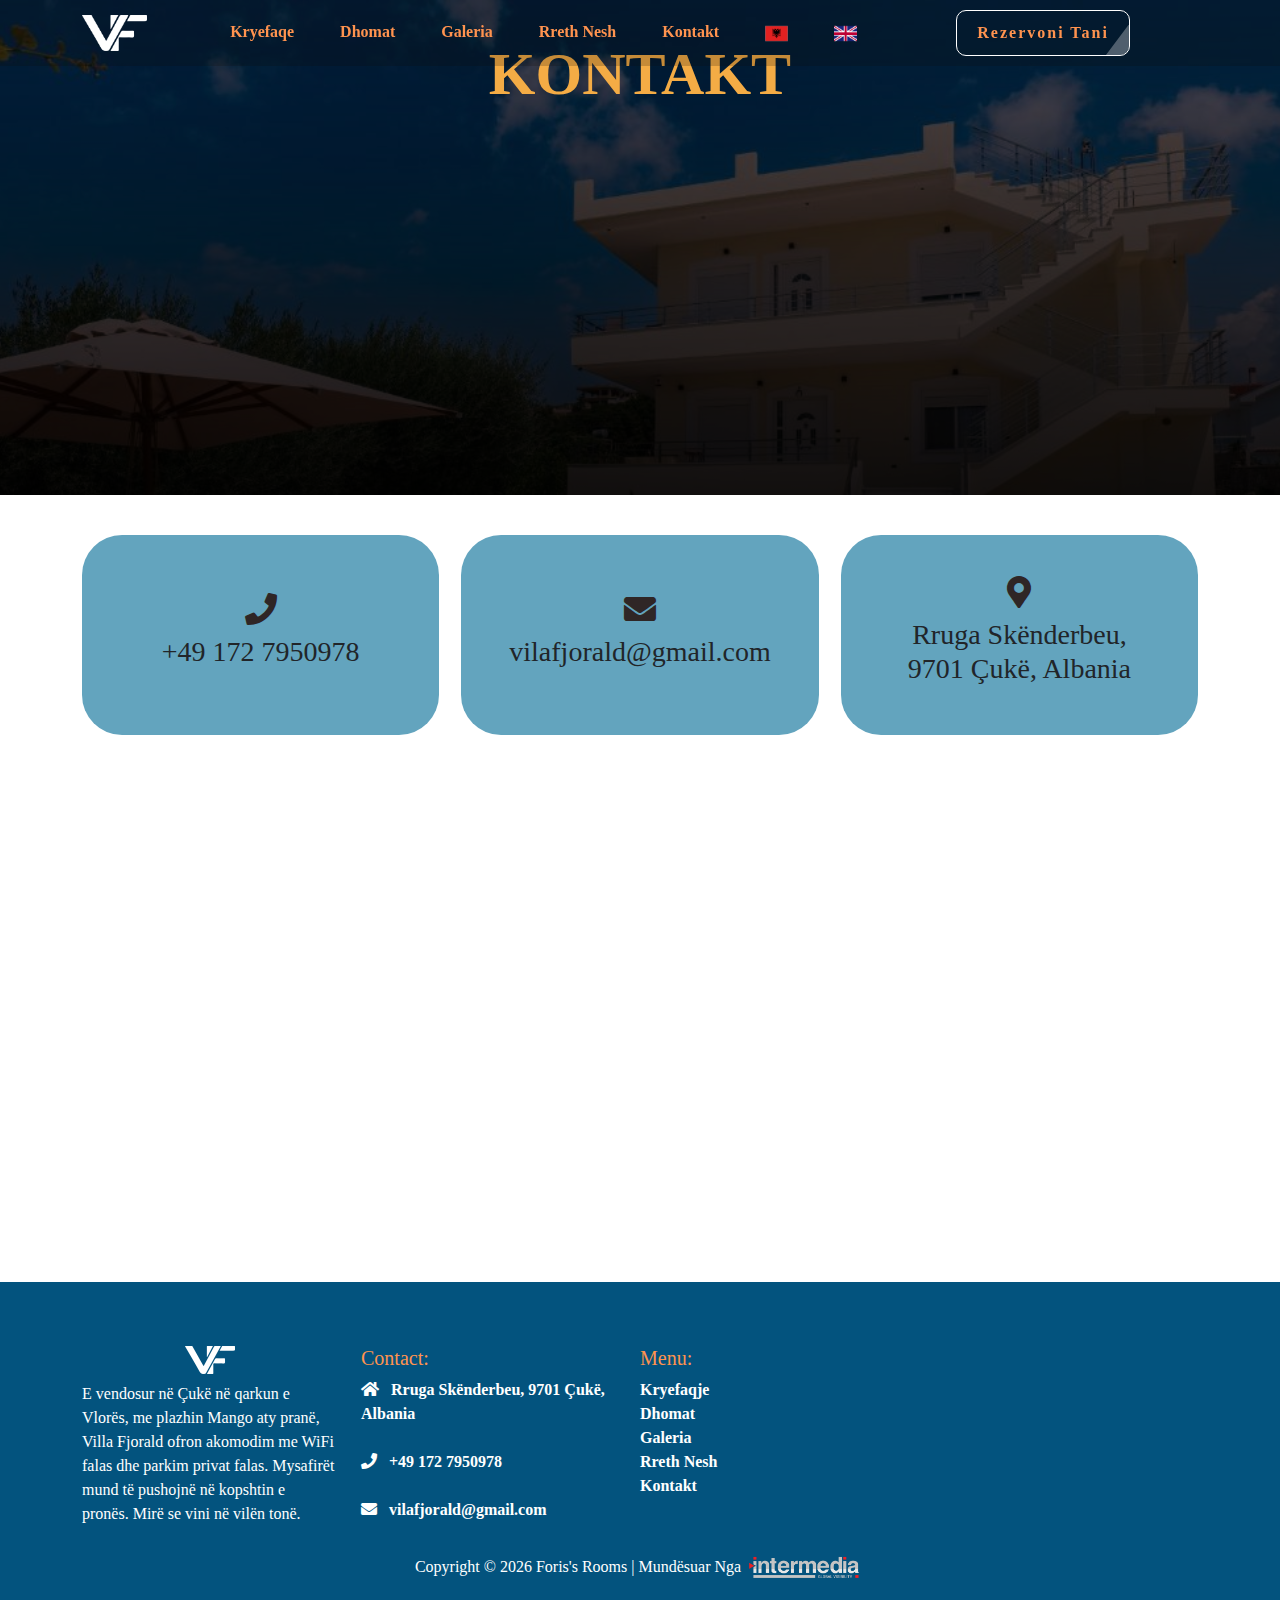
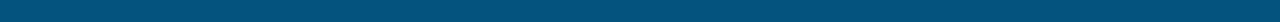
==== about-sq.html @ f9473995 "day2 work" ====
<!DOCTYPE html>
<html lang="en">
<head>
    <meta charset="UTF-8">
    <meta name="viewport" content="width=device-width, initial-scale=1.0">
    <title>Rreth Nesh - Vila Fjorald, Sarande, Albania</title>
    <meta name="description"
        content="E vendosur në Çukë në qarkun e Vlorës, me plazhin Mango aty pranë, Villa Fjorald ofron akomodim me WiFi falas dhe parkim privat falas." />
    <meta name="keywords"
        content="Vila Fjorald , Vlorë , Albania , Hotel , Free Parking , Travel, Vacation , Wifi , Family Room , Non-Smoking Rooms">
    <link rel="icon" type="image/x-icon" href="assets/icon/vila-fjoraldLogo.png">
    <!-- FontAwesome -->
    <link rel="stylesheet" href="https://use.fontawesome.com/releases/v5.15.1/css/all.css">
    <!-- Bootstrap -->
    <link href="https://cdn.jsdelivr.net/npm/bootstrap@5.3.3/dist/css/bootstrap.min.css" rel="stylesheet"
        integrity="sha384-QWTKZyjpPEjISv5WaRU9OFeRpok6YctnYmDr5pNlyT2bRjXh0JMhjY6hW+ALEwIH" crossorigin="anonymous">
    <!-- My CSS -->
    <link rel="stylesheet" href="stylesheet.css">
</head>
<body>
    <header>
        <nav class="navbar navbar-expand-lg fixed-top text-center navbar">
            <div class="container">
                <a href="index-sq.html" class="navbar-brand">
                    <img src="assets/icon/vila-fjoraldLogo.png" alt="logo" width="65px">
                </a>
                <button class="navbar-toggler" type="button" data-bs-toggle="collapse" data-bs-target="#collapseNav"
                    aria-controls="collapseNav" aria-expanded="false" aria-label="Toggle navigation">
                    <span class="navbar-toggler-icon"></span>
                </button>
                <div class="collapse navbar-collapse " id="collapseNav">
                    <ul class="navbar-nav nav-underline ms-auto">
                        <li class="nav-item mx-auto">
                            <a href="index-sq.html" class="nav-link hover-underline">Kryefaqe</a>
                        </li>
                        <li class="nav-item mx-auto">
                            <a href="rooms-sq.html" class="nav-link hover-underline">Dhomat</a>
                        </li>
                        <li class="nav-item mx-auto">
                            <a href="gallery-sq.html" class="nav-link hover-underline">Galeria</a>
                        </li>
                        <li class="nav-item mx-auto">
                            <a href="about-sq.html" class="nav-link hover-underline">Rreth Nesh</a>
                        </li>
                        <li class="nav-item mx-auto">
                            <a href="contact-sq.html" class="nav-link hover-underline">Kontakt</a>
                        </li>
                        <li class="nav-item mx-auto">
                            <a href="about-sq.html" class="nav-link"><img src="assets/icon/ALB.png" width="23px"></a>
                        </li>
                        <li class="nav-item mx-auto">
                            <a href="about.html" class="nav-link"><img src="assets/icon/UK.png" width="23px"></a>
                        </li>
                        <li style="justify-content: center;display: flex;">
                            <a class="link-btn link-btn dis0" href="contact-sq.html">
                                Rezervoni Tani</a>
                    </ul>
                    </ul>
                    <a class="link-btn link-btn dis1" href="contact-sq.html">
                        Rezervoni Tani</a>
                </div>
            </div>
        </nav>
    </header>
    <main>
        <div class="bg-images background-tint">
            <section class="container">
                <h1 class="textin">Kontakt</h1>
            </section>
        </div>
        <div class="container" id="CContact">
            <div class="google-maps-contact-content">
                <!-- Contact Items -->
                <div class="row0" style="display:flex; justify-content: space-between;">
                    <!-- Single Contact Info -->
                    <div class="service-card">
                        <div class="card-icon">
                            <i class="fas fa-phone fa-2x" style="color:#2f2626;"></i>
                        </div>
                        <h3 class="h3 title"><a href="tel: +491727950978" class="contact0">
                                +49 172 7950978
                            </a>
                        </h3>
                    </div>
                    <div class="service-card">
                        <div class="card-icon">
                            <i class="fas fa-envelope fa-2x" style="color:#2f2626;"></i>
                        </div>
                        <h3 class="h3 title"><a href="mailto:vilafjorald@gmail.com"
                                class="contact0">vilafjorald@gmail.com
                            </a>
                        </h3>
                    </div>
                    <div class="service-card">
                        <div class="card-icon">
                            <i class="fas fa-location-dot fa-2x" style="color:#2f2626;"></i>
                        </div>
                        <h3 class="h3 title"><a href="https://maps.app.goo.gl/XWsmLxhdFdzE1MMc6" class="contact0"> Rruga
                                Skënderbeu, 9701 Çukë, Albania
                            </a>
                        </h3>
                    </div>
                </div>
                <!-- Google Maps -->
                <div class="google-maps">
                    <iframe
                        src="https://www.google.com/maps/embed?pb=!1m13!1m8!1m3!1d392078.4961868774!2d20.033521!3d39.849295!3m2!1i1024!2i768!4f13.1!3m2!1m1!2zMznCsDUwJzU3LjUiTiAyMMKwMDInMDAuNyJF!5e0!3m2!1sen!2sus!4v1712057598911!5m2!1sen!2sus"
                        width="600" height="450" style="border:0;" allowfullscreen="" loading="lazy"
                        referrerpolicy="no-referrer-when-downgrade"></iframe>
                </div>
            </div>
        </div>
        <section class="footer_wrapper  mt-md-0 pb-0 ">
            <div class="container pb-3">
                <div class="row">
                    <div class="row">
                        <div class="col-lg-3 col-md-6">
                            <h5 style="color: #ffffff;justify-content: center;
                        display: flex;"><img src="assets/icon/vila-fjoraldLogo.png" width="50px">
                            </h5>
                            <p style="color: #ffffff;">E vendosur në Çukë në qarkun e Vlorës, me plazhin Mango aty
                                pranë, Villa Fjorald ofron akomodim me WiFi falas dhe parkim privat falas. Mysafirët
                                mund të pushojnë në kopshtin e pronës.&nbsp;Mirë se vini në vilën tonë.
                            </p>
                        </div>
                        <div class="col-lg-3 col-md-6">
                            <h5 class="footer-link-d" style="color: #ff934f;">Contact:</h5>
                            <ul class="link-widget p-0">
                                <ul class="list-unstyled">
                                    <li><a href="https://maps.app.goo.gl/XWsmLxhdFdzE1MMc6" class="ft-text"><i
                                                class="fa fa-home"></i>
                                            &nbsp; Rruga Skënderbeu, 9701 Çukë, Albania
                                        </a></li><br>
                                    <li><a href="tel: +491727950978" class="ft-text"><i class="fa fa-phone"></i>
                                            &nbsp; +49 172 7950978</a>
                                    </li><br>
                                    <li><a href="mailto:vilafjorald@gmail.com" class="ft-text"><i
                                                class="fa fa-envelope"></i> &nbsp; vilafjorald@gmail.com
                                        </a></li>
                                </ul>
                            </ul>
                        </div>
                        <div class="col-lg-3 col-md-6">
                            <h5 class="footer-link-d" style="color: #ff934f;">Menu:</h5>
                            <ul class="p-0 footer-ul">
                                <li><a href="index-sq.html" class="ft-text">Kryefaqje</a></li>
                                <li><a href="rooms-sq.html" class="ft-text">Dhomat</a></li>
                                <li><a href="gallery-sq.html" class="ft-text">Galeria</a></li>
                                <li><a href="about-sq.html" class="ft-text">Rreth Nesh</a></li>
                                <li><a href="contact-sq.html" class="ft-text">Kontakt</a></li>
                            </ul>
                        </div>
                        <div class="col-lg-3 col-md-6">
                            <div class="row">
                                <iframe style="border:0; width: 100%; height: 200px;"
                                    src="https://www.google.com/maps/embed?pb=!1m13!1m8!1m3!1d392078.4961868774!2d20.033521!3d39.849295!3m2!1i1024!2i768!4f13.1!3m2!1m1!2zMznCsDUwJzU3LjUiTiAyMMKwMDInMDAuNyJF!5e0!3m2!1sen!2sus!4v1712057598911!5m2!1sen!2sus"
                                    width="600" height="450" allowfullscreen="" loading="lazy"
                                    referrerpolicy="no-referrer-when-downgrade"></iframe>
                            </div>
                        </div>
                    </div>
                    <div class="container-fluid copyright-section">
                        <p class="copyright">
                            Copyright ©
                            <script>document.write(new Date().getFullYear());</script> Foris's Rooms | Mundësuar Nga
                            <a href="https://intermedia.al/" target="_blank"><img src="assets/icon/intermediaLogo1.png"
                                    width="120px">
                            </a>
                        </p>
                    </div>
                </div>
            </div>
        </section>
    </main>
    <script src="script.js"></script>
</body>
</html>
---- stylesheet.css ----
/*Root*/
:root {
    --primary-color: #021832;
    --secondary-color: #a3a190;
    --bg-color: #f4f4f4;
    --bg-white: #fff;
    --bg-black: #000;
    --smoky-black-1: hsla(40, 12%, 5%, 1);
    --primary-font: "Poppins", sans-serif;
    --secondary-font: "Oswald", sans-serif;
    --primary-text: #021832;
    --secondary-text: white;
    --text-white: #fff;
    --text-black: #151515;
    --gold: #867051;
    --light-gold: #bd9b71;
    --black: #20252d;
    --style-font: "Cormorant Garamond", serif;
}
::selection {
    color: #a3a190;
}
::-webkit-scrollbar {
    width: 15px;
}
::-webkit-scrollbar-track {
    background-color: var(--text-white);
}
::-webkit-scrollbar-thumb {
    background: var(--text-black);
}
* {
    margin: 0;
    padding: 0;
    box-sizing: border-box;
    font-family: "Playfair Display", serif;
}
a {
    color: inherit;
    text-decoration: none;
}
section {
    padding: 2.511rem 0;
}
.row {
    display: flex;
    flex-wrap: wrap;
}
.col {
    flex: 1;
}
li {
    list-style: none;
    padding: 0px;
    margin: 0px;
}
/*NavBar*/
.navbar {
    position: fixed;
    top: 0;
    width: 100%;
    z-index: 1000;
    transition: top 0.3s;
    font-weight: 700;
    border: none;
    background-color: rgba(14, 10, 3, 0.2);
    display: flex;
    justify-content: space-between;
    align-items: center;
    padding: 10px 20px;
    margin: 0px !important;
    border-radius: 0px !important;
    transition: 1s;
    transition: all 0.5s;
}
.navbar-scrolled {
    background-color: rgba(14, 10, 3, 0.8);
    display: flex;
}
.navbar-brand {
    margin-right: auto !important;
    margin-left: auto !important;
}
.nav {
    font-family: "Playfair Display", serif;
    color: #fff;
    padding: 10px 20px;
}
.navbar-toggler-icon {
    background-image: url("data:image/svg+xml,%3csvg xmlns='http://www.w3.org/2000/svg' viewBox='0 0 30 30'%3e%3cpath stroke='white' stroke-linecap='round' stroke-miterlimit='10' stroke-width='2' d='M4 7h22M4 15h22M4 23h22'/%3e%3c/svg%3e");
}
.navbar-toggler {
    border: 2px solid #000000;
}
.navbar-toggler:focus {
    box-shadow: none;
}
.nav-link {
    padding: 5px 15px !important;
    color: #ff934f;
}
.nav-link:hover {
    padding: 5px 15px !important;
    color: rgb(255, 147, 79, 0.6) !important;
    border: unset !important;
    text-decoration: none !important;
    border-radius: 10px !important;
}
.nav li {
    padding: 10px;
    cursor: pointer;
    font-size: 16px;
}
.mx-auto {
    margin-right: auto !important;
    margin-left: auto !important;
}
.nav-links a {
    font-size: 1.2rem;
    font-weight: bold;
    text-transform: uppercase;
    letter-spacing: 1px;
    flex-grow: 1;
    display: flex;
    justify-content: center;
    align-items: center;
    text-align: center;
    position: relative;
    margin: 0 10px;
    color: white;
    text-decoration: none;
}
.dis0 {
    display: none !important;
}
.link-btn {
    text-decoration: none;
    padding: 0.5rem 2rem;
    background-color: transparent !important;
    border: 1px solid rgb(0, 0, 0);
    transition: 0.2s ease-in-out;
    width: fit-content;
    float: right;
    text-decoration: none;
    padding: 10px 20px;
    text-decoration: none;
    border-radius: 10px !important;
    transition: 300ms;
}
button {
    position: relative;
    display: inline-block;
    cursor: pointer;
    outline: none;
    border: 0;
    vertical-align: middle;
    text-decoration: none;
    background: transparent;
    padding: 0;
    font-size: inherit;
    font-family: inherit;
}
button.learn-more {
    width: 12rem;
    height: auto;
}
button.learn-more .circle {
    transition: all 0.45s cubic-bezier(0.65, 0, 0.076, 1);
    position: relative;
    display: block;
    margin: 0;
    width: 3rem;
    height: 3rem;
    background: #077493;
    border-radius: 1.625rem;
}
button.learn-more .circle .icon {
    transition: all 0.45s cubic-bezier(0.65, 0, 0.076, 1);
    position: absolute;
    top: 0;
    bottom: 0;
    margin: auto;
    background: #fff;
}
button.learn-more .circle .icon.arrow {
    transition: all 0.45s cubic-bezier(0.65, 0, 0.076, 1);
    left: 0.625rem;
    width: 1.125rem;
    height: 0.125rem;
    background: none;
}
button.learn-more .circle .icon.arrow::before {
    position: absolute;
    content: "";
    top: -0.29rem;
    right: 0.0625rem;
    width: 0.625rem;
    height: 0.625rem;
    border-top: 0.125rem solid #fff;
    border-right: 0.125rem solid #fff;
    transform: rotate(45deg);
}
button.learn-more .button-text {
    transition: all 0.45s cubic-bezier(0.65, 0, 0.076, 1);
    position: absolute;
    top: 0;
    left: 0;
    right: 0;
    bottom: 0;
    padding: 0.75rem 0;
    margin: 0 0 0 1.85rem;
    color: #282936;
    font-weight: 700;
    line-height: 1.6;
    text-align: center;
    text-transform: uppercase;
}
button:hover .circle {
    width: 100%;
}
button:hover .circle .icon.arrow {
    background: #fff;
    transform: translate(1rem, 0);
}
button:hover .button-text {
    color: #fff;
}
header .navbar .link-btn {
    margin-left: auto;
    margin-right: auto;
}
.container .link-btn,
.link-btn {
    text-align: center;
    display: inline-block;
    padding: 10px 20px;
    border: 1px solid #fff;
    cursor: pointer;
    letter-spacing: 2px;
    position: relative;
    overflow: hidden;
    color: rgb(255, 147, 79);
}
.social-icons {
    text-align: center;
}
.hover-underline {
    position: relative;
    max-width: max-content;
}
.hover-underline::after {
    content: "";
    position: absolute;
    left: 0;
    bottom: 0;
    width: 100%;
    height: 5px;
    border-block: 1px solid rgb(255, 149, 0);
    transform: scaleX(0.2);
    opacity: 0;
    transition: var(--transition-2);
}
.hover-underline:is(:hover, :focus-visible)::after {
    transform: scaleX(1);
    opacity: 1;
}
.link-btn::before {
    content: "";
    position: absolute;
    height: 150px;
    width: 50px;
    background: #fff;
    right: -40px;
    top: -40px;
    transform: rotate(37deg);
    transition: all 0.3s;
    opacity: 0.3;
}
.link-btn:hover:before {
    right: 105%;
}
.container .navbar .link-btn {
    padding: 0.4rem 1.3rem;
}
.bg-images {
    height: 55vh;
    background: linear-gradient(rgba(0, 0, 0, 0.1), rgba(0, 0, 0, 0.8)), url(assets/image/273350.jpg)bottom/cover no-repeat fixed;
}
/*Carousel*/
.carousel-item {
    transition: opacity 0.5s ease-in-out;
    position: relative;
    display: none;
    float: left;
    width: 100%;
    margin-right: -100%;
    -webkit-backface-visibility: hidden;
    backface-visibility: hidden;
    width: 100%;
    height: auto;
}
/*try*/
.section-title>span {
    font-size: 15px;
    color: #7E7E7E;
    font-family: 'PT Serif', sans-serif;
    font-style: italic;
    line-height: 21px;
    margin-bottom: 15px;
    display: inline-block;
}
.section-title h2 {
    font-family: 'Raleway', sans-serif;
    color: #282828;
    font-size: 22px;
    text-transform: uppercase;
    line-height: 22px;
    font-weight: 800;
}
#about-section p {
    font-size: 15px;
    line-height: 26px;
    color: #797979;
    margin-bottom: 15px;
}
#about-section p:last-child {
    margin-bottom: 0;
}
.room-amount {
    margin-top: 55px;
    padding-top: 50px;
    border-top: 1px solid #000000;
    font-size: 0;
}
.room-amount li {
    display: inline-block;
    width: 25%;
}
.room-amount li i:before {
    margin: 0;
    color: #FFAE00;
    font-size: 54px;
}
.room-amount li h4 {
    margin-top: 8px;
    margin-bottom: 4px;
    text-transform: uppercase;
    color: #282828;
    font-size: 15px;
    font-weight: bold;
    line-height: 38px;
}
.room-amount li span {
    font-family: 'PT Serif', sans-serif;
    font-size: 32px;
    line-height: 38px;
    font-style: italic;
}
/*Flaticon*/
.flaticon-bed34:before {
    content: "\e000";
}
.flaticon-beds12:before {
    content: "\e001";
}
.flaticon-furniture25:before {
    content: "\e002";
}
.flaticon-shower17:before {
    content: "\e003";
}
/*Property Lux*/
/*======== 8. property-highlight Styles ===========*/
.general-row .wpb_column.col-md-12 {
    padding-left: 0px;
    padding-right: 0px;
}
#property-highlight {
    background: #222838;
}
#property-highlight .section-title {
    margin-bottom: 40px;
}
#property-highlight .section-title h2 {
    color: #FFFFFF;
}
#property-highlight .full-img {
    position: relative;
}
#property-highlight .full-img:hover:before {
    right: 15px;
}
#property-highlight .full-img:before {
    content: ' ';
    width: 200%;
    height: 98%;
    background: #E8A20C;
    opacity: .85;
    z-index: 99;
    position: absolute;
    top: 0;
    right: 205%;
    -webkit-transition: all .3s ease;
    transition: all .3s ease;
    margin-right: -5px;
}
#property-highlight .full-img img {
    max-width: none;
    float: right;
}
#property-highlight .property-highlight-text {
    padding-top: 40px;
    padding-left: 75px;
}
#property-highlight .single-property-highlight {
    margin-bottom: 50px;
}
#property-highlight .single-property-highlight h3 {
    color: #FFAE00;
    font-size: 15px;
    font-weight: 600;
    text-transform: uppercase;
    margin-bottom: 13px;
}
#property-highlight .single-property-highlight p {
    color: #9B9B9B;
    margin-bottom: 0;
}
/*Sec4*/
#section4 {
    background: url(assets/image/273350.jpg) rgba(0, 0, 0, 0.3);
    object-fit: cover;
    background-size: cover !important;
    background-position: center !important;
    background-attachment: fixed !important;
    width: 100%;
    height: 40vh;
}
.background-tint {
    background-color: rgba(95, 76, 76, 0.9) !important;
    background-blend-mode: multiply;
}
/*Contact*/
.textin {
    flex: 1;
    top: 0;
    bottom: auto;
    font-size: 3.75rem;
    line-height: 4.25rem;
    font-weight: 700;
    color: #f4ac45;
    text-transform: uppercase;
    text-align: center;
}
.service-card {
    background-color: #63a4be;
    border-radius: 40px;
    padding: 50px;
    width: 32%;
    height: 200px;
    display: flex;
    flex-direction: column;
    align-items: center;
    justify-content: center;
    text-align: center;
    margin-bottom: 20px;
    margin-top: 20px;
    position: relative;
}
.service-card::after {
    content: "";
    position: absolute;
    top: 0;
    left: 0;
    width: 100%;
    height: 100%;
    background-color: transparent;
    border-radius: 8px;
    z-index: -1;
}
.service-card .card-icon {
    background-repeat: no-repeat;
    background-size: contain;
    aspect-ratio: 1 / 1;
    max-width: 165px;
    display: grid;
    place-content: center;
    margin-inline: auto;
    transition: var(--transition-1);
    margin-bottom: 10px;
}
#CContact {
    margin-top: 20px;
    margin-bottom: 20px;
}
.google-maps iframe {
    width: 100%;
    height: 500px;
    border: none;
}
.fa-location-dot:before,
.fa-map-marker-alt:before {
    content: "\f3c5";
}
/*Footer*/
.footer_wrapper {
    background: rgb(3, 83, 126) !important;
    padding: 5% 0 0 0 !important;
}
.ft-text {
    text-decoration: none;
    color: white;
    padding-bottom: 5px !important;
    font-weight: 600 !important;
}
.ft-text:hover {
    color: rgba(255, 147, 79);
    transform: translateY(-10px);
    text-decoration: none;
}
.copyright {
    font-size: medium;
    color: rgb(255, 255, 255);
    text-align: center;
    padding-bottom: 0 !important;
}
/*Banner*/
#banner {
    background-size: cover;
    padding-top: 0px;
    margin-top: 0px;
    position: relative;
    height: 100%;
    padding-bottom: 0px;
}
#banner .container {
    height: 100%;
}
#banner .porperty-details {
    width: 300px;
    height: 100%;
    display: block;
    background: rgba(232, 162, 12, 0.95);
}
#banner .porperty-details .border {
    position: relative;
    z-index: 1;
    width: 100%;
    height: 100%;
    padding-bottom: 235px;
}
#banner .porperty-details .border:before {
    content: ' ';
    position: absolute;
    top: 0;
    left: 6px;
    right: 6px;
    bottom: 0;
    border-left: 1px solid rgba(255, 255, 255, 0.6);
    border-right: 1px solid rgba(255, 255, 255, 0.6);
    z-index: -1;
}
#banner .porperty-details .logo {
    padding-top: 65px;
    padding-bottom: 30px;
    text-align: center;
}
#banner .porperty-details .address {
    padding: 30px 0px;
    margin: 0 30px;
    border-top: 1px solid rgba(255, 255, 255, 0.4);
    border-bottom: 1px solid rgba(255, 255, 255, 0.4);
}
#banner .porperty-details .address p {
    font-size: 16px;
    line-height: 26px;
    color: #FFFFFF;
    font-size: 20px;
    font-weight: 600;
}
#banner .porperty-details .options {
    padding: 20px 0px;
    margin: 0 30px;
    border-bottom: 1px solid rgba(255, 255, 255, 0.4);
}
#banner .porperty-details .options ul li {
    font-size: 16px;
    line-height: 44px;
    color: #fff;
    text-transform: uppercase;
    font-size: 20px;
    font-weight: bold;
}
@media screen and (max-width: 1200px) {
    .container,
    .service-card,
    .row0 {
        max-width: 1140px;
        width: 100%;
        display: grid;
    }
}
@media screen and (max-width: 992px) {
    .container,
    .service-card,
    .row0 {
        max-width: 960px;
        width: 100%;
        display: grid;
    }
}
@media screen and (max-width: 768px) {
    .container,
    .service-card,
    .row0 {
        max-width: 720px;
        width: 100%;
        display: grid;
    }
}
@media screen and (max-width: 576px) {
    .container,
    .service-card,
    .row0 {
        max-width: 550px;
        width: 100%;
        display: grid;
    }
}
@media screen and (max-width: 600px) {
    .col,
    .service-card,
    .row0 {
        flex: 100%;
        width: 100%;
        display: grid !important;
    }
}
@media only screen and (min-width: 992px) and (max-width: 1199px) {
    #property-highlight .full-img::before {
        width: 100%;
        right: 150%;
    }
    #property-highlight .full-img:hover:before {
        right: 0;
    }
    #property-highlight .full-img img {
        float: none;
        width: 100%;
    }
    #property-highlight .property-highlight-text {
        padding-left: 15px;
        padding-bottom: 30px;
    }
    #luxury-villa p {
        margin-top: 30px;
    }
}
@media only screen and (min-width: 768px) and (max-width: 991px) {
    #luxury-villa p {
        margin-top: 25px;
    }
    #property-highlight.about-page {
        padding-bottom: 50px;
    }
    #property-highlight .property-highlight-text {
        padding-left: 30px;
    }
}
@media only screen and (min-width: 768px) and (max-width: 991px) {
    .img-holder {
        width: 700px !important;
    }
}
@media only screen and (max-width: 767px) {
    .section-title p br {
        display: none;
    }
    #banner .porperty-details {
        width: 275px;
    }
    #about-section .about-text {
        margin-top: 50px;
    }
    .room-amount li {
        display: block;
        width: 85%;
        margin: auto;
        margin-bottom: 40px;
    }
    #property-highlight .full-img img {
        float: none;
        width: 100%;
    }
    #property-highlight .property-highlight-text {
        padding-left: 15px;
    }
    .footer-link-d,
    ul.list-unstyled li,
    ul.p-0.footer-ul li {
        text-align: center;
    }
}
@media screen and (max-width: 850px) {
    .dis0 {
        justify-content: center !important;
        display: grid !important;
    }
    .dis1 {
        display: none !important;
    }
    #banner .porperty-details .options {
        display: none !important;
    }
}
@media screen and (max-width: 1150px) {
    #banner .porperty-details .text-center,
    #banner .porperty-details .options {
        display: none !important;
    }
}
@media screen and (max-width: 850px) {
    .copyright {
        margin-top: 10px;
    }
}
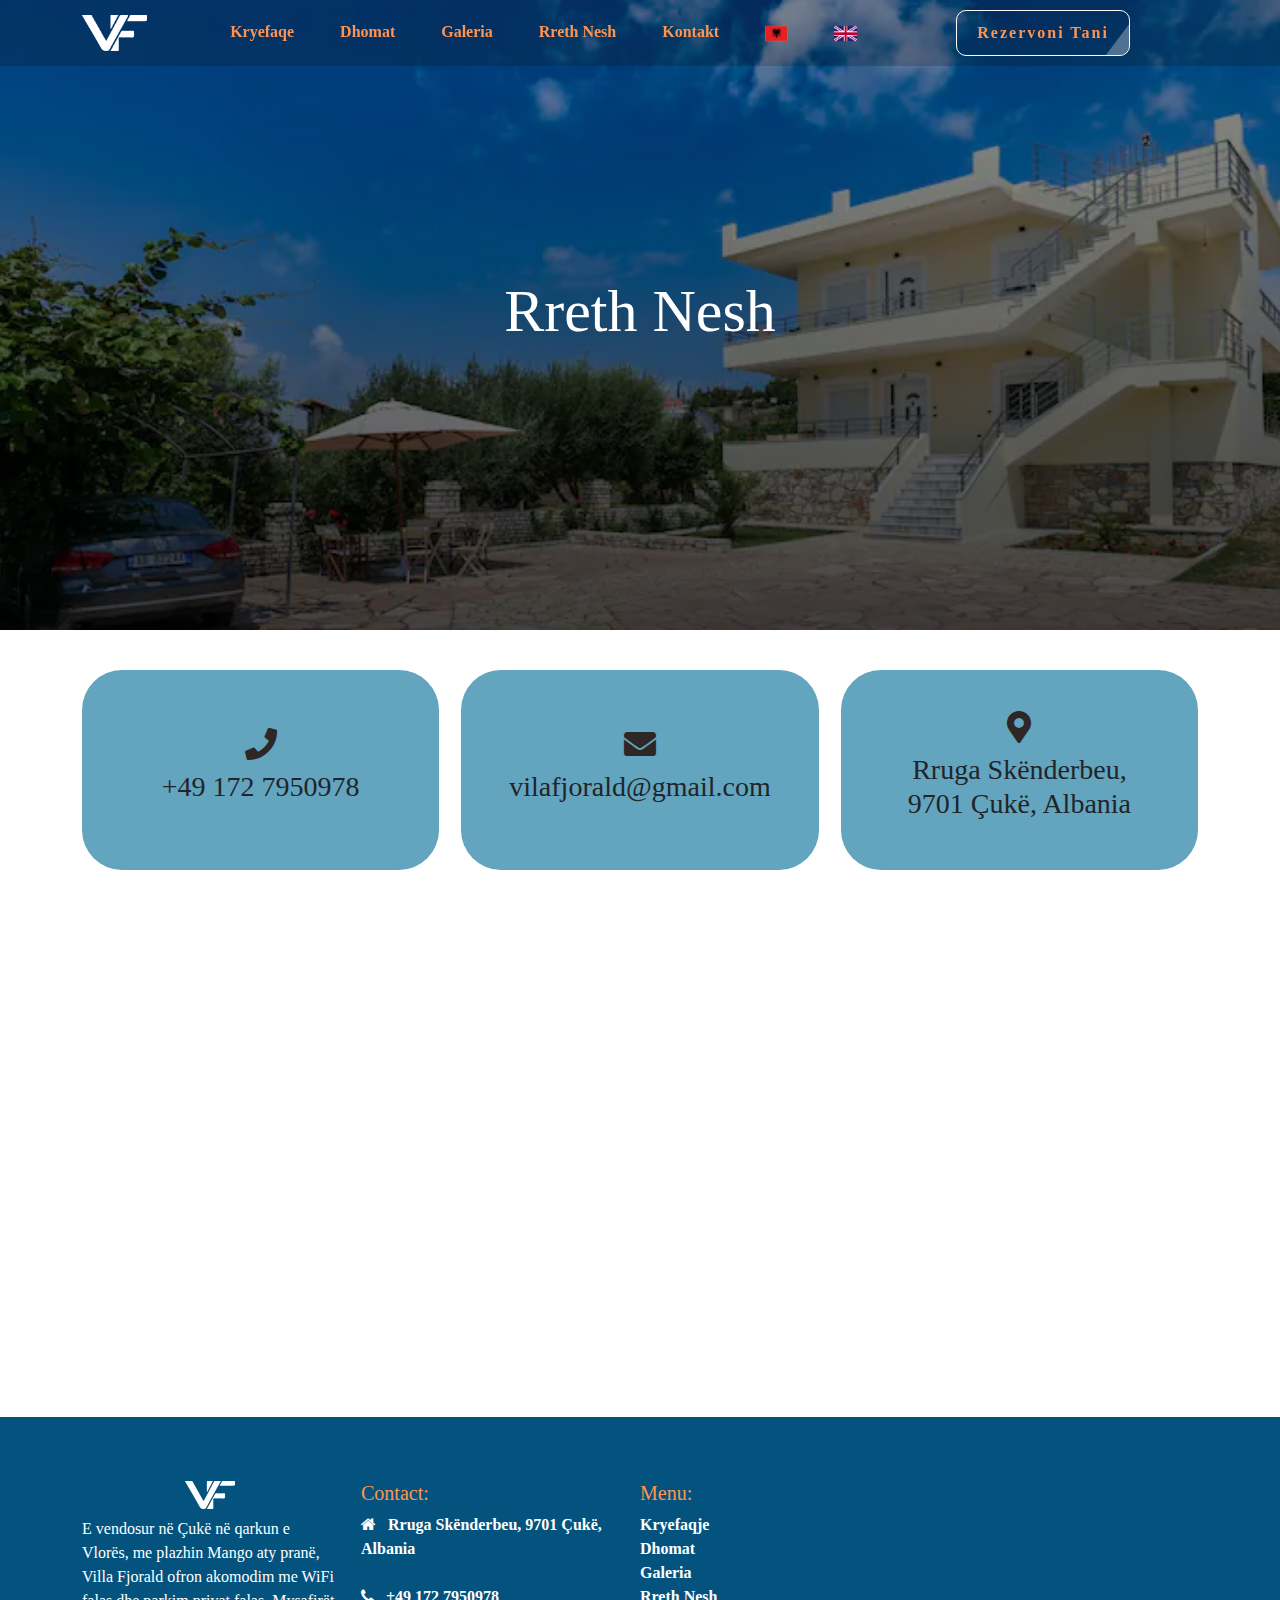
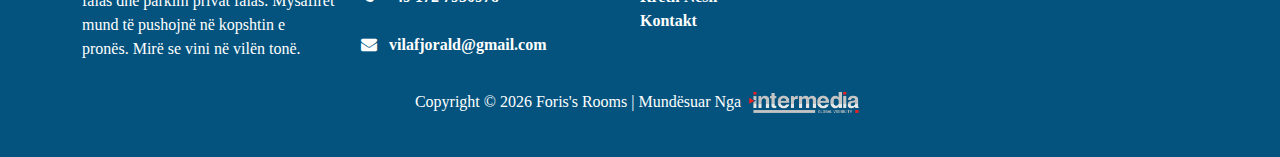
==== commit d650e343: "suterday home work , 90% done , small fixing needs to be done in about us, + 2 or 3 pages in albania" ====
--- a/about-sq.html
+++ b/about-sq.html
@@ -3,7 +3,8 @@
 <head>
     <meta charset="UTF-8">
     <meta name="viewport" content="width=device-width, initial-scale=1.0">
-    <title>Rreth Nesh - Vila Fjorald, Sarande, Albania</title>
+    <title>Rreth Nesh - Vila Fjorald , Sarande , Albania</title>
+
     <meta name="description"
         content="E vendosur në Çukë në qarkun e Vlorës, me plazhin Mango aty pranë, Villa Fjorald ofron akomodim me WiFi falas dhe parkim privat falas." />
     <meta name="keywords"
@@ -63,9 +64,11 @@
         </nav>
     </header>
     <main>
-        <div class="bg-images background-tint">
-            <section class="container">
-                <h1 class="textin">Kontakt</h1>
+        <div class="bg-images"
+        style="background: linear-gradient(rgba(0, 0, 0, 0.3), rgba(0, 0, 0, 0.7)), url('assets/image/18.webp') center/cover no-repeat fixed;">
+            <section class="container text-center">
+                <h1 style="text-align: center;color: white;font-size: 60px;">
+                    Rreth Nesh</h1>
             </section>
         </div>
         <div class="container" id="CContact">
--- a/stylesheet.css
+++ b/stylesheet.css
@@ -1,3 +1,5 @@
+@import url(https://fonts.googleapis.com/css?family=Roboto:300,400);
+@import url(https://maxcdn.bootstrapcdn.com/font-awesome/4.4.0/css/font-awesome.min.css);
 /*Root*/
 :root {
     --primary-color: #021832;
@@ -17,43 +19,54 @@
     --black: #20252d;
     --style-font: "Cormorant Garamond", serif;
 }
+
 ::selection {
     color: #a3a190;
 }
+
 ::-webkit-scrollbar {
     width: 15px;
 }
+
 ::-webkit-scrollbar-track {
     background-color: var(--text-white);
 }
+
 ::-webkit-scrollbar-thumb {
     background: var(--text-black);
 }
+
 * {
     margin: 0;
     padding: 0;
     box-sizing: border-box;
     font-family: "Playfair Display", serif;
 }
+
 a {
     color: inherit;
     text-decoration: none;
 }
+
 section {
     padding: 2.511rem 0;
 }
+
 .row {
     display: flex;
     flex-wrap: wrap;
 }
+
 .col {
     flex: 1;
 }
+
 li {
     list-style: none;
     padding: 0px;
     margin: 0px;
 }
+
 /*NavBar*/
 .navbar {
     position: fixed;
@@ -73,32 +86,40 @@
     transition: 1s;
     transition: all 0.5s;
 }
+
 .navbar-scrolled {
     background-color: rgba(14, 10, 3, 0.8);
     display: flex;
 }
+
 .navbar-brand {
     margin-right: auto !important;
     margin-left: auto !important;
 }
+
 .nav {
     font-family: "Playfair Display", serif;
     color: #fff;
     padding: 10px 20px;
 }
+
 .navbar-toggler-icon {
     background-image: url("data:image/svg+xml,%3csvg xmlns='http://www.w3.org/2000/svg' viewBox='0 0 30 30'%3e%3cpath stroke='white' stroke-linecap='round' stroke-miterlimit='10' stroke-width='2' d='M4 7h22M4 15h22M4 23h22'/%3e%3c/svg%3e");
 }
+
 .navbar-toggler {
     border: 2px solid #000000;
 }
+
 .navbar-toggler:focus {
     box-shadow: none;
 }
+
 .nav-link {
     padding: 5px 15px !important;
     color: #ff934f;
 }
+
 .nav-link:hover {
     padding: 5px 15px !important;
     color: rgb(255, 147, 79, 0.6) !important;
@@ -106,15 +127,18 @@
     text-decoration: none !important;
     border-radius: 10px !important;
 }
+
 .nav li {
     padding: 10px;
     cursor: pointer;
     font-size: 16px;
 }
+
 .mx-auto {
     margin-right: auto !important;
     margin-left: auto !important;
 }
+
 .nav-links a {
     font-size: 1.2rem;
     font-weight: bold;
@@ -130,9 +154,11 @@
     color: white;
     text-decoration: none;
 }
+
 .dis0 {
     display: none !important;
 }
+
 .link-btn {
     text-decoration: none;
     padding: 0.5rem 2rem;
@@ -147,6 +173,7 @@
     border-radius: 10px !important;
     transition: 300ms;
 }
+
 button {
     position: relative;
     display: inline-block;
@@ -160,10 +187,12 @@
     font-size: inherit;
     font-family: inherit;
 }
+
 button.learn-more {
     width: 12rem;
     height: auto;
 }
+
 button.learn-more .circle {
     transition: all 0.45s cubic-bezier(0.65, 0, 0.076, 1);
     position: relative;
@@ -174,6 +203,7 @@
     background: #077493;
     border-radius: 1.625rem;
 }
+
 button.learn-more .circle .icon {
     transition: all 0.45s cubic-bezier(0.65, 0, 0.076, 1);
     position: absolute;
@@ -182,6 +212,7 @@
     margin: auto;
     background: #fff;
 }
+
 button.learn-more .circle .icon.arrow {
     transition: all 0.45s cubic-bezier(0.65, 0, 0.076, 1);
     left: 0.625rem;
@@ -189,6 +220,7 @@
     height: 0.125rem;
     background: none;
 }
+
 button.learn-more .circle .icon.arrow::before {
     position: absolute;
     content: "";
@@ -200,6 +232,7 @@
     border-right: 0.125rem solid #fff;
     transform: rotate(45deg);
 }
+
 button.learn-more .button-text {
     transition: all 0.45s cubic-bezier(0.65, 0, 0.076, 1);
     position: absolute;
@@ -215,20 +248,25 @@
     text-align: center;
     text-transform: uppercase;
 }
+
 button:hover .circle {
     width: 100%;
 }
+
 button:hover .circle .icon.arrow {
     background: #fff;
     transform: translate(1rem, 0);
 }
+
 button:hover .button-text {
     color: #fff;
 }
+
 header .navbar .link-btn {
     margin-left: auto;
     margin-right: auto;
 }
+
 .container .link-btn,
 .link-btn {
     text-align: center;
@@ -241,13 +279,16 @@
     overflow: hidden;
     color: rgb(255, 147, 79);
 }
+
 .social-icons {
     text-align: center;
 }
+
 .hover-underline {
     position: relative;
     max-width: max-content;
 }
+
 .hover-underline::after {
     content: "";
     position: absolute;
@@ -260,10 +301,12 @@
     opacity: 0;
     transition: var(--transition-2);
 }
+
 .hover-underline:is(:hover, :focus-visible)::after {
     transform: scaleX(1);
     opacity: 1;
 }
+
 .link-btn::before {
     content: "";
     position: absolute;
@@ -276,16 +319,26 @@
     transition: all 0.3s;
     opacity: 0.3;
 }
+
 .link-btn:hover:before {
     right: 105%;
 }
+
 .container .navbar .link-btn {
     padding: 0.4rem 1.3rem;
 }
+
 .bg-images {
-    height: 55vh;
-    background: linear-gradient(rgba(0, 0, 0, 0.1), rgba(0, 0, 0, 0.8)), url(assets/image/273350.jpg)bottom/cover no-repeat fixed;
-}
+    background: rgba(0, 0, 0, 0.8);
+    background-position: center;
+    background-size: cover;
+    height: 70vh;
+    display: flex;
+    justify-content: center;
+    align-items: center;
+    text-align: center;
+}
+
 /*Carousel*/
 .carousel-item {
     transition: opacity 0.5s ease-in-out;
@@ -293,15 +346,176 @@
     display: none;
     float: left;
     width: 100%;
-    margin-right: -100%;
+    height: 100%;
     -webkit-backface-visibility: hidden;
     backface-visibility: hidden;
-    width: 100%;
-    height: auto;
-}
-/*try*/
+}
+
+.carousel-inner {
+    height: 100vh;
+    width: 100%;
+    overflow: hidden;
+    position: relative;
+}
+
+.carousel {
+    display: flex;
+    transition: transform 0.5s ease;
+}
+
+.carousel img {
+    width: 100%;
+    height: 100%;
+    object-fit: cover;
+}
+
+.hd-text {
+    text-decoration: none;
+    color: white;
+    padding-bottom: 5px !important;
+    font-weight: 600 !important;
+}
+
+.hd-text:hover {
+    color: rgb(114, 58, 22);
+    transform: translateY(-10px);
+    text-decoration: none;
+}
+
+.btn2 {
+    position: relative;
+    display: inline-block;
+    padding: 15px 30px;
+    border: 2px solid #fefefe;
+    text-transform: uppercase;
+    color: #fefefe;
+    text-decoration: none;
+    font-weight: 600;
+    font-size: 20px;
+    transition: 0.3s;
+}
+
+.btn2::before {
+    content: "";
+    position: absolute;
+    top: -2px;
+    left: -2px;
+    width: calc(100% + 4px);
+    height: calc(100% - -2px);
+    background-color: #e19e0f;
+    transition: 0.3s ease-out;
+    transform: scaleY(1);
+}
+
+.btn2::after {
+    content: "";
+    position: absolute;
+    top: -2px;
+    left: -2px;
+    width: calc(100% + 4px);
+    height: calc(100% - 50px);
+    background-color: #e19e0f;
+    transition: 0.3s ease-out;
+    transform: scaleY(1);
+}
+
+.btn2:hover::before {
+    transform: translateY(-25px);
+    height: 0;
+}
+
+.btn2:hover::after {
+    transform: scaleX(0);
+    transition-delay: 0.15s;
+}
+
+.btn2:hover {
+    border: 2px solid #fefefe;
+}
+
+.btn2 span {
+    position: relative;
+    z-index: 3;
+}
+
+.btn3 {
+    position: relative;
+    transition: color 0.48s 0s cubic-bezier(0.23, 1, 0.32, 1),
+        transform 0.48s cubic-bezier(0.23, 1, 0.32, 1);
+    display: flex;
+    padding: 12px 24px;
+    align-items: center;
+    justify-content: center;
+    gap: 8px;
+    font-family: inherit;
+    font-size: 14px;
+    border: none;
+    cursor: pointer;
+    color: #ffae00;
+    overflow: hidden;
+    text-decoration: none;
+    background-color: transparent;
+}
+
+.btn3 span {
+    font-size: 1.2rem;
+    font-weight: 700;
+    line-height: 1.6;
+}
+
+.btn3::before {
+    content: "";
+    position: absolute;
+    z-index: -1;
+    left: 0%;
+    top: 50%;
+    transform: translateY(-50%) scaleY(0);
+    width: 3px;
+    height: 100%;
+    background: #ffae00;
+    transition: transform 0.48s 0.4s cubic-bezier(0.23, 1, 0.32, 1),
+        width 0.48s 0.1s cubic-bezier(0.23, 1, 0.32, 1);
+}
+
+.btn3:hover {
+    color: #ffffff;
+    transition: color 0.48s 0.24s cubic-bezier(0.23, 1, 0.32, 1),
+        transform 0.48s 0.1s cubic-bezier(0.23, 1, 0.32, 1);
+}
+
+.btn3:hover::before {
+    transform: translateY(-50%) scaleY(1);
+    width: 100%;
+    transition: transform 0.48s 0.1s cubic-bezier(0.23, 1, 0.32, 1),
+        width 0.48s 0.4s cubic-bezier(0.23, 1, 0.32, 1);
+}
+
+.btn3:active {
+    transform: scale(0.95);
+}
+
+button {
+    text-decoration: none;
+    border: none;
+    background-color: transparent;
+}
+
+/*Sec2*/
+.img-holder {
+    height: 100%;
+    position: relative;
+}
+
+.img-holder img {
+    position: absolute;
+    width: 100%;
+    height: 100%;
+    top: 0;
+    left: 0;
+}
+
 .section-title>span {
-    font-size: 15px;
+    font-size: 18px;
     color: #7E7E7E;
     font-family: 'PT Serif', sans-serif;
     font-style: italic;
@@ -309,6 +523,7 @@
     margin-bottom: 15px;
     display: inline-block;
 }
+
 .section-title h2 {
     font-family: 'Raleway', sans-serif;
     color: #282828;
@@ -317,30 +532,46 @@
     line-height: 22px;
     font-weight: 800;
 }
+
+.sec2spn {
+    margin: 0;
+    padding: 0 0 25px 0;
+    color: #c4b5ae;
+    font-weight: 800;
+    line-height: 150%;
+    font-family: "Cormorant", serif;
+    font-size: 40px;
+}
+
 #about-section p {
     font-size: 15px;
     line-height: 26px;
     color: #797979;
     margin-bottom: 15px;
 }
+
 #about-section p:last-child {
     margin-bottom: 0;
 }
+
 .room-amount {
     margin-top: 55px;
     padding-top: 50px;
     border-top: 1px solid #000000;
     font-size: 0;
 }
+
 .room-amount li {
     display: inline-block;
     width: 25%;
 }
+
 .room-amount li i:before {
     margin: 0;
     color: #FFAE00;
     font-size: 54px;
 }
+
 .room-amount li h4 {
     margin-top: 8px;
     margin-bottom: 4px;
@@ -350,71 +581,41 @@
     font-weight: bold;
     line-height: 38px;
 }
+
 .room-amount li span {
     font-family: 'PT Serif', sans-serif;
     font-size: 32px;
     line-height: 38px;
     font-style: italic;
 }
-/*Flaticon*/
-.flaticon-bed34:before {
-    content: "\e000";
-}
-.flaticon-beds12:before {
-    content: "\e001";
-}
-.flaticon-furniture25:before {
-    content: "\e002";
-}
-.flaticon-shower17:before {
-    content: "\e003";
-}
-/*Property Lux*/
-/*======== 8. property-highlight Styles ===========*/
+
+/*Property*/
 .general-row .wpb_column.col-md-12 {
     padding-left: 0px;
     padding-right: 0px;
 }
+
 #property-highlight {
     background: #222838;
 }
+
 #property-highlight .section-title {
     margin-bottom: 40px;
 }
+
 #property-highlight .section-title h2 {
     color: #FFFFFF;
 }
-#property-highlight .full-img {
-    position: relative;
-}
-#property-highlight .full-img:hover:before {
-    right: 15px;
-}
-#property-highlight .full-img:before {
-    content: ' ';
-    width: 200%;
-    height: 98%;
-    background: #E8A20C;
-    opacity: .85;
-    z-index: 99;
-    position: absolute;
-    top: 0;
-    right: 205%;
-    -webkit-transition: all .3s ease;
-    transition: all .3s ease;
-    margin-right: -5px;
-}
-#property-highlight .full-img img {
-    max-width: none;
-    float: right;
-}
+
 #property-highlight .property-highlight-text {
     padding-top: 40px;
     padding-left: 75px;
 }
+
 #property-highlight .single-property-highlight {
     margin-bottom: 50px;
 }
+
 #property-highlight .single-property-highlight h3 {
     color: #FFAE00;
     font-size: 15px;
@@ -422,13 +623,14 @@
     text-transform: uppercase;
     margin-bottom: 13px;
 }
+
 #property-highlight .single-property-highlight p {
     color: #9B9B9B;
     margin-bottom: 0;
 }
+
 /*Sec4*/
 #section4 {
-    background: url(assets/image/273350.jpg) rgba(0, 0, 0, 0.3);
     object-fit: cover;
     background-size: cover !important;
     background-position: center !important;
@@ -436,10 +638,117 @@
     width: 100%;
     height: 40vh;
 }
+
 .background-tint {
     background-color: rgba(95, 76, 76, 0.9) !important;
     background-blend-mode: multiply;
 }
+
+/*Gallery-Index*/
+.photo-gallery {
+    color: #313437;
+    background-color: #fff;
+}
+
+@media (max-width:767px) {
+    .photo-gallery .photos {
+        padding-bottom: 20px;
+    }
+
+    .photo-gallery .item {
+        padding-bottom: 30px;
+    }
+}
+
+#gallery {
+    -webkit-column-count: 4;
+    -moz-column-count: 4;
+    column-count: 4;
+    -webkit-column-gap: 20px;
+    -moz-column-gap: 20px;
+    column-gap: 20px;
+}
+
+@media (max-width:1200px) {
+    #gallery {
+        -webkit-column-count: 3;
+        -moz-column-count: 3;
+        column-count: 3;
+        -webkit-column-gap: 20px;
+        -moz-column-gap: 20px;
+        column-gap: 20px;
+    }
+}
+
+@media (max-width:800px) {
+    #gallery {
+        -webkit-column-count: 2;
+        -moz-column-count: 2;
+        column-count: 2;
+        -webkit-column-gap: 20px;
+        -moz-column-gap: 20px;
+        column-gap: 20px;
+    }
+}
+
+@media (max-width:600px) {
+    #gallery {
+        -webkit-column-count: 1;
+        -moz-column-count: 1;
+        column-count: 1;
+    }
+}
+
+.gallary img {
+    width: 270px;
+}
+
+.flex1 {
+    display: flex;
+    justify-content: space-between;
+}
+
+.heading {
+    position: relative;
+}
+
+.heading::after {
+    position: absolute;
+    top: 0;
+    left: 0;
+    content: '';
+    width: 100px;
+    height: 4px;
+    background: #C1B086;
+}
+
+.gallary img {
+    width: 270px;
+}
+
+.owl-item {
+    width: 207.667px;
+    margin-right: 10px
+}
+.owl-dots{
+    height: 0px;
+
+}
+.owl-carousel .owl-item img {
+    width: 250px;
+    height: 250px;
+}
+
+.owl-carousel .owl-stage {
+    gap: 75px;
+    display: flex;
+}
+
+.owl-next,
+.owl-prev {
+    display: none;
+}
+
 /*Contact*/
 .textin {
     flex: 1;
@@ -452,6 +761,7 @@
     text-transform: uppercase;
     text-align: center;
 }
+
 .service-card {
     background-color: #63a4be;
     border-radius: 40px;
@@ -467,6 +777,7 @@
     margin-top: 20px;
     position: relative;
 }
+
 .service-card::after {
     content: "";
     position: absolute;
@@ -478,6 +789,7 @@
     border-radius: 8px;
     z-index: -1;
 }
+
 .service-card .card-icon {
     background-repeat: no-repeat;
     background-size: contain;
@@ -489,41 +801,49 @@
     transition: var(--transition-1);
     margin-bottom: 10px;
 }
+
 #CContact {
     margin-top: 20px;
     margin-bottom: 20px;
 }
+
 .google-maps iframe {
     width: 100%;
     height: 500px;
     border: none;
 }
+
 .fa-location-dot:before,
 .fa-map-marker-alt:before {
     content: "\f3c5";
 }
+
 /*Footer*/
 .footer_wrapper {
     background: rgb(3, 83, 126) !important;
     padding: 5% 0 0 0 !important;
 }
+
 .ft-text {
     text-decoration: none;
     color: white;
     padding-bottom: 5px !important;
     font-weight: 600 !important;
 }
+
 .ft-text:hover {
     color: rgba(255, 147, 79);
     transform: translateY(-10px);
     text-decoration: none;
 }
+
 .copyright {
     font-size: medium;
     color: rgb(255, 255, 255);
     text-align: center;
     padding-bottom: 0 !important;
 }
+
 /*Banner*/
 #banner {
     background-size: cover;
@@ -532,16 +852,20 @@
     position: relative;
     height: 100%;
     padding-bottom: 0px;
-}
+    height: 100vh;
+}
+
 #banner .container {
     height: 100%;
 }
+
 #banner .porperty-details {
     width: 300px;
     height: 100%;
     display: block;
     background: rgba(232, 162, 12, 0.95);
 }
+
 #banner .porperty-details .border {
     position: relative;
     z-index: 1;
@@ -549,6 +873,7 @@
     height: 100%;
     padding-bottom: 235px;
 }
+
 #banner .porperty-details .border:before {
     content: ' ';
     position: absolute;
@@ -560,17 +885,20 @@
     border-right: 1px solid rgba(255, 255, 255, 0.6);
     z-index: -1;
 }
+
 #banner .porperty-details .logo {
     padding-top: 65px;
     padding-bottom: 30px;
     text-align: center;
 }
+
 #banner .porperty-details .address {
     padding: 30px 0px;
     margin: 0 30px;
     border-top: 1px solid rgba(255, 255, 255, 0.4);
     border-bottom: 1px solid rgba(255, 255, 255, 0.4);
 }
+
 #banner .porperty-details .address p {
     font-size: 16px;
     line-height: 26px;
@@ -578,20 +906,23 @@
     font-size: 20px;
     font-weight: 600;
 }
+
 #banner .porperty-details .options {
     padding: 20px 0px;
     margin: 0 30px;
     border-bottom: 1px solid rgba(255, 255, 255, 0.4);
 }
+
 #banner .porperty-details .options ul li {
-    font-size: 16px;
     line-height: 44px;
     color: #fff;
     text-transform: uppercase;
-    font-size: 20px;
+    font-size: 18px;
     font-weight: bold;
 }
+
 @media screen and (max-width: 1200px) {
+
     .container,
     .service-card,
     .row0 {
@@ -599,8 +930,12 @@
         width: 100%;
         display: grid;
     }
-}
+#sectionlst{display: none;}
+
+}
+
 @media screen and (max-width: 992px) {
+
     .container,
     .service-card,
     .row0 {
@@ -609,7 +944,9 @@
         display: grid;
     }
 }
+
 @media screen and (max-width: 768px) {
+
     .container,
     .service-card,
     .row0 {
@@ -618,7 +955,9 @@
         display: grid;
     }
 }
+
 @media screen and (max-width: 576px) {
+
     .container,
     .service-card,
     .row0 {
@@ -627,7 +966,9 @@
         display: grid;
     }
 }
+
 @media screen and (max-width: 600px) {
+
     .col,
     .service-card,
     .row0 {
@@ -636,91 +977,412 @@
         display: grid !important;
     }
 }
+
 @media only screen and (min-width: 992px) and (max-width: 1199px) {
-    #property-highlight .full-img::before {
-        width: 100%;
-        right: 150%;
-    }
-    #property-highlight .full-img:hover:before {
-        right: 0;
-    }
-    #property-highlight .full-img img {
-        float: none;
-        width: 100%;
-    }
     #property-highlight .property-highlight-text {
         padding-left: 15px;
         padding-bottom: 30px;
     }
+
     #luxury-villa p {
         margin-top: 30px;
     }
 }
+
 @media only screen and (min-width: 768px) and (max-width: 991px) {
     #luxury-villa p {
         margin-top: 25px;
     }
+
     #property-highlight.about-page {
         padding-bottom: 50px;
     }
+
     #property-highlight .property-highlight-text {
         padding-left: 30px;
     }
 }
+
 @media only screen and (min-width: 768px) and (max-width: 991px) {
     .img-holder {
         width: 700px !important;
     }
 }
+
 @media only screen and (max-width: 767px) {
     .section-title p br {
         display: none;
     }
+
     #banner .porperty-details {
         width: 275px;
     }
+
     #about-section .about-text {
         margin-top: 50px;
     }
+
     .room-amount li {
         display: block;
         width: 85%;
         margin: auto;
         margin-bottom: 40px;
     }
-    #property-highlight .full-img img {
-        float: none;
-        width: 100%;
-    }
+
     #property-highlight .property-highlight-text {
         padding-left: 15px;
     }
+
     .footer-link-d,
     ul.list-unstyled li,
     ul.p-0.footer-ul li {
         text-align: center;
     }
 }
+
 @media screen and (max-width: 850px) {
     .dis0 {
         justify-content: center !important;
         display: grid !important;
     }
+
     .dis1 {
         display: none !important;
     }
-    #banner .porperty-details .options {
-        display: none !important;
-    }
-}
-@media screen and (max-width: 1150px) {
-    #banner .porperty-details .text-center,
-    #banner .porperty-details .options {
-        display: none !important;
-    }
-}
+}
+
 @media screen and (max-width: 850px) {
     .copyright {
         margin-top: 10px;
     }
-}+}
+
+.bottom-section {
+    padding: 50px;
+    width: 100%;
+    max-width: 1200px;
+    margin: 0 auto;
+}
+
+.options {
+    display: flex;
+    justify-content: center;
+    align-items: center;
+    padding-bottom: 25px;
+}
+
+.filter-button {
+    font-size: 20px;
+    border: 1px solid #000000;
+    text-align: center;
+    color: #000000;
+    margin-bottom: 30px;
+    margin: 0 10px;
+    border-radius: 10px;
+    background-color: #e6e6e6 !important;
+}
+
+.filter-button:hover {
+    font-size: 20px;
+    text-align: center;
+    border: 1px solid #000000;
+    border-radius: 10px;
+    text-align: center;
+    color: #333 !important;
+    background-color: rgb(250, 250, 230) !important;
+    border-color: #adadad !important;
+}
+
+.gallery_product img {
+    max-width: 100%;
+    max-height: 100%;
+    width: 340px;
+    height: 230px;
+}
+
+.gallery_product {
+    overflow: hidden;
+}
+
+.gallery_product img:hover {
+    transform: scale(1.05);
+}
+
+.modal {
+    display: none;
+    position: fixed;
+    z-index: 999;
+    padding-top: 50px;
+    left: 0;
+    top: 0;
+    width: 100%;
+    height: 100%;
+    background-color: rgba(0, 0, 0, 0.9);
+    overflow: auto;
+}
+
+.modal-content {
+    margin: auto;
+    display: block;
+    max-width: 90%;
+    max-height: 90%;
+    background: transparent;
+}
+
+.close {
+    color: #fff;
+    position: absolute;
+    top: 15px;
+    right: 35px;
+    font-size: 40px;
+    font-weight: bold;
+    transition: 0.3s;
+}
+
+.close:hover,
+.close:focus {
+    color: #bbb;
+    text-decoration: none;
+    cursor: pointer;
+}
+
+.prev,
+.next {
+    cursor: pointer;
+    position: absolute;
+    top: 50%;
+    width: auto;
+    margin-top: -30px;
+    padding: 16px;
+    color: white;
+    font-weight: bold;
+    font-size: 20px;
+    transition: 0.6s ease;
+    border-radius: 0 3px 3px 0;
+}
+
+.prev {
+    left: 0;
+}
+
+.next {
+    right: 0;
+    border-radius: 3px 0 0 3px;
+}
+
+.prev:hover,
+.next:hover {
+    background-color: rgba(0, 0, 0, 0.8);
+}
+
+/*Rooms*/
+.carousel-itemimg {
+    transition: transform 0.6s ease;
+    border-radius: 10px;
+    height: 400px;
+    width: 100%;
+}
+
+.carousel-inner0 {
+    height: 70vh;
+    width: 100%;
+    overflow: hidden;
+    position: relative;
+}
+
+@media (max-width: 1000px) {
+    .carousel-inner0 {
+        height: 45vh;
+        padding-top: 20px;
+    }
+}
+
+.rooms2 figure {
+    margin: 0;
+    position: relative;
+    width: 100%;
+    margin-left: auto;
+    overflow: hidden;
+}
+.rooms2 figure img:hover {
+    transform: scale(1.05);
+}
+.rooms2 figure img {
+    transform: scale(1);
+    transition: transform 500ms ease;
+}
+.rooms2 p {
+    color: #3b3b3b;
+}
+.rooms2 .img:hover img {
+    filter: none;
+    transform: scale(1.05, 1.05);
+    transition: all 1s ease;
+}
+.rooms2 .img img {
+    transition: all 0.5s;
+    height: 100%;
+    width: 100%;
+    max-height: 500px;
+}
+.rooms2 .content {
+    width: 100%;
+    padding: 30px 30px 0px 30px;
+    background: #fff;
+}
+.rooms2 .content .cont {
+    display: table-cell;
+    vertical-align: middle;
+}
+.rooms2 .content .cont h3 {
+    font-size: 30px;
+    margin-bottom: 15px;
+    color: #1b1b1b;
+}
+.rooms2 .content .cont h6 {
+    font-size: 15px;
+    color: #aa8453;
+    font-family: "Outfit", serif;
+    font-weight: 400;
+    text-transform: uppercase;
+}
+.rooms2 .content .cont h6 span {
+    font-family: "Outfit", serif;
+    font-size: 15px;
+    margin-bottom: 0px;
+    color: #1b1b1b;
+    font-weight: 400;
+    letter-spacing: 1;
+}
+.features {
+    display: flex;
+    align-items: center;
+}
+.feature-line {
+    width: 100%;
+    margin: 10px 0;
+}
+.feature-icons {
+    display: flex;
+    justify-content: space-around;
+    width: 100%;
+}
+.icon {
+    text-align: center;
+    margin: 0 10px;
+}
+.icon img {
+    width: 50px;
+    height: 50px;
+}
+.icon p {
+    margin-top: 5px;
+    font-size: 14px;
+}
+.button0 {
+    padding: 1em 2em;
+    border: none;
+    border-radius: 5px;
+    font-weight: bold;
+    letter-spacing: 5px;
+    text-transform: uppercase;
+    cursor: pointer;
+    color: #000000;
+    transition: all 1000ms;
+    font-size: 15px;
+    position: relative;
+    overflow: hidden;
+    border: 2px solid #000000;
+}
+.btt {
+    color: #ff934f !important;
+    border: 2px solid #ff934f !important;
+}
+.button0:hover {
+    color: #ffffff !important;
+    transform: scale(1.1) !important;
+    outline: 2px solid #70bdca !important;
+    box-shadow: 4px 5px 17px -4px #268391 !important;
+    border: none !important;
+}
+.button0::before {
+    content: "";
+    position: absolute;
+    left: -50px;
+    top: 0;
+    width: 0;
+    height: 100%;
+    background-color: #2c9caf;
+    transform: skewX(45deg);
+    z-index: -1;
+    transition: width 1000ms;
+}
+.button0:hover::before {
+    width: 250%;
+}
+.snip1533 {
+    box-shadow: 0 0 5px rgba(0, 0, 0, 0.15);
+    color: #9e9e9e;
+    display: inline-block;
+    font-family: 'Roboto', Arial, sans-serif;
+    font-size: 16px;
+    margin: 35px 10px 10px;
+    max-width: 310px;
+    min-width: 250px;
+    position: relative;
+    text-align: center;
+    width: 100%;
+    background-color: #ffffff;
+    border-radius: 5px;
+    border-top: 5px solid #3e3b35;
+  }
+  
+  .snip1533 *,
+  .snip1533 *:before {
+    -webkit-box-sizing: border-box;
+    box-sizing: border-box;
+    -webkit-transition: all 0.1s ease-out;
+    transition: all 0.1s ease-out;
+  }
+  
+  .snip1533 figcaption {
+    padding: 13% 10% 12%;
+  }
+  
+  .snip1533 figcaption:before {
+    -webkit-transform: translateX(-50%);
+    transform: translateX(-50%);
+    background-color: #fff;
+    border-radius: 50%;
+    box-shadow: 0 0 10px rgba(0, 0, 0, 0.25);
+    color: #3e3b35;
+    content: "\f10e";
+    font-family: 'FontAwesome';
+    font-size: 32px;
+    font-style: normal;
+    left: 50%;
+    line-height: 60px;
+    position: absolute;
+    top: -30px;
+    width: 60px;
+  }
+  
+  .snip1533 h3 {
+    color: #3c3c3c;
+    font-size: 20px;
+    font-weight: 300;
+    line-height: 24px;
+    margin: 10px 0 5px;
+  }
+  
+  .snip1533 h4 {
+    font-weight: 400;
+    margin: 0;
+    opacity: 0.5;
+  }
+  
+  .snip1533 blockquote {
+    font-style: italic;
+    font-weight: 300;
+    margin: 0 0 20px;
+  }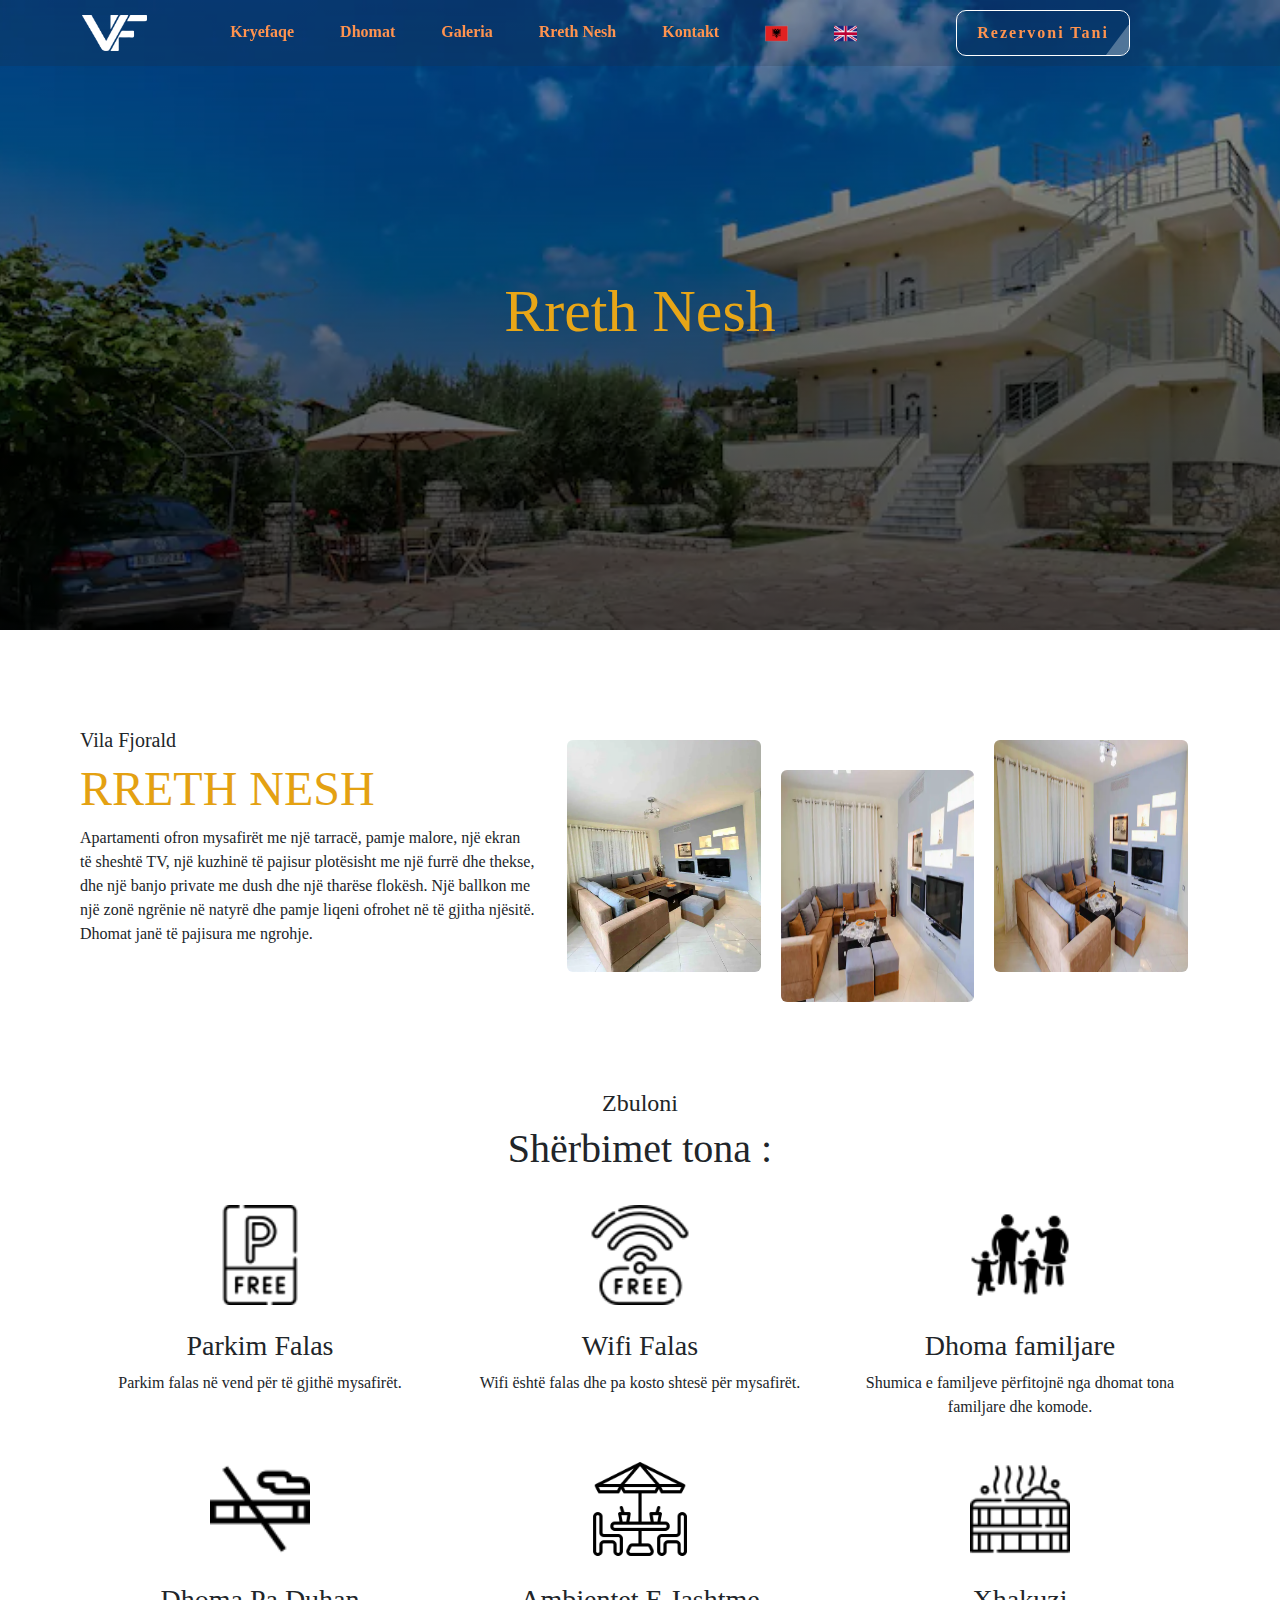
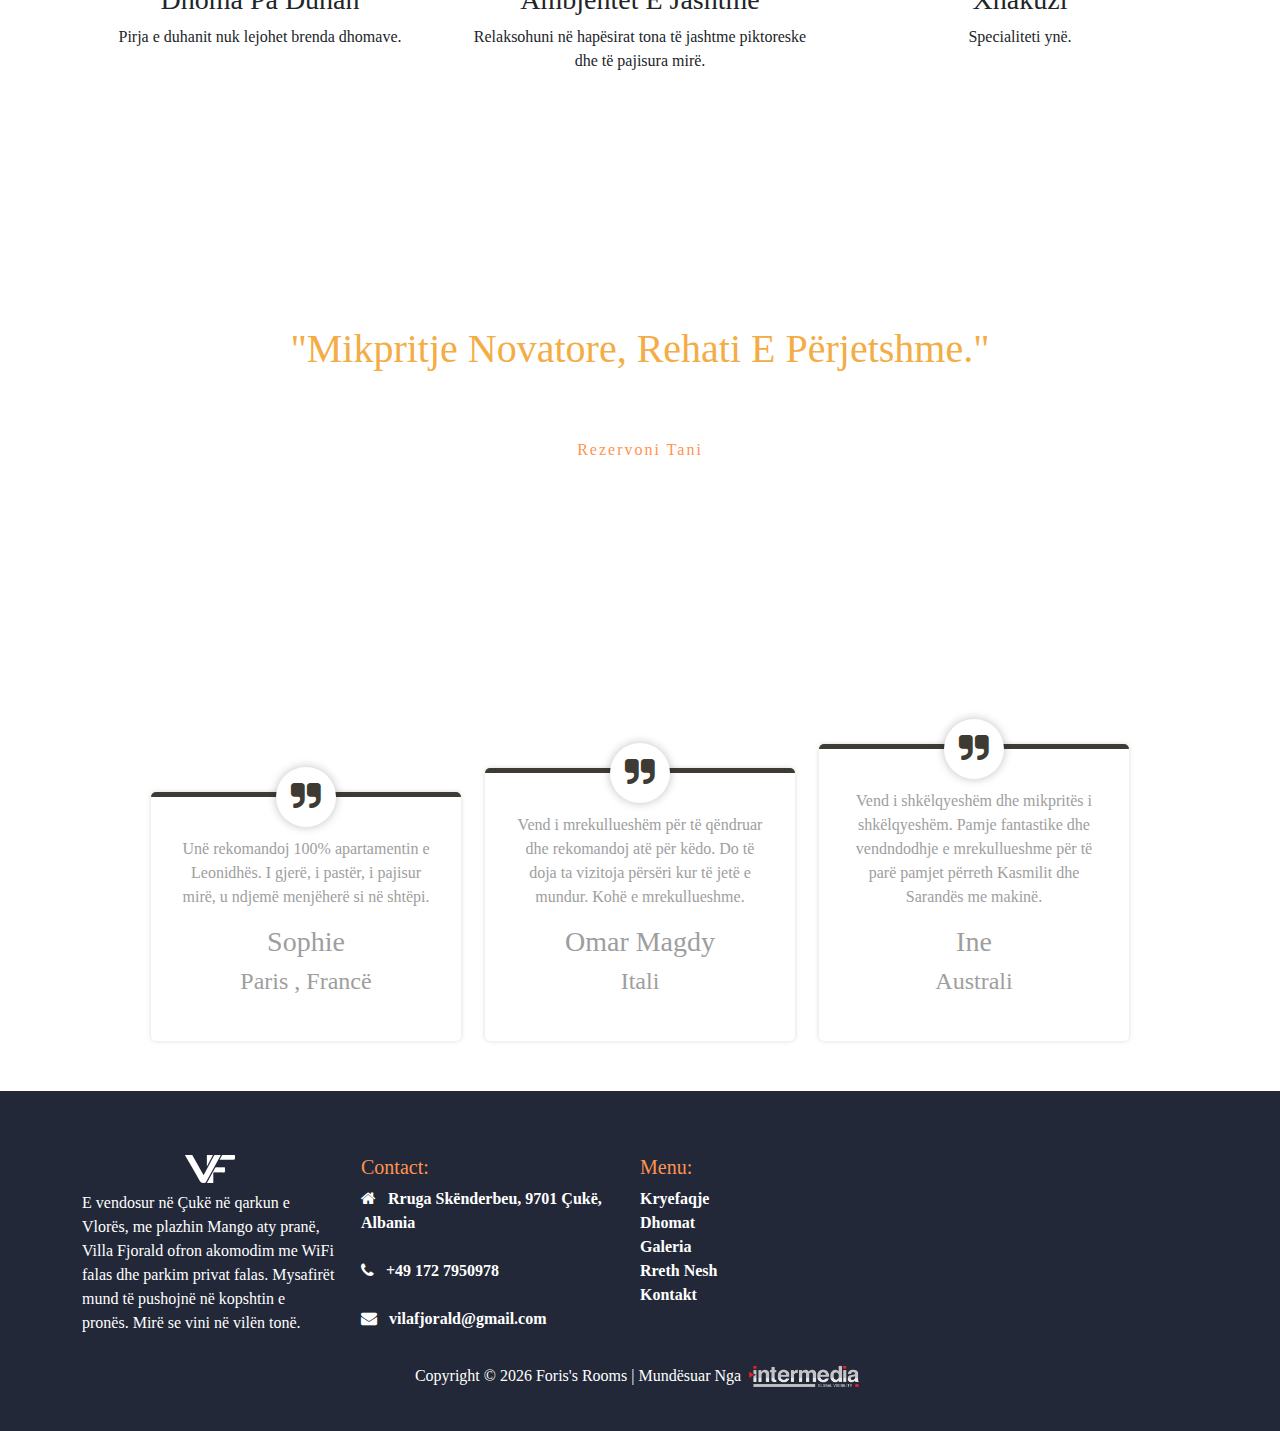
==== commit dcb4bd94: "home sunday" ====
--- a/about-sq.html
+++ b/about-sq.html
@@ -1,5 +1,6 @@
 <!DOCTYPE html>
 <html lang="en">
+
 <head>
     <meta charset="UTF-8">
     <meta name="viewport" content="width=device-width, initial-scale=1.0">
@@ -18,6 +19,7 @@
     <!-- My CSS -->
     <link rel="stylesheet" href="stylesheet.css">
 </head>
+
 <body>
     <header>
         <nav class="navbar navbar-expand-lg fixed-top text-center navbar">
@@ -65,54 +67,148 @@
     </header>
     <main>
         <div class="bg-images"
-        style="background: linear-gradient(rgba(0, 0, 0, 0.3), rgba(0, 0, 0, 0.7)), url('assets/image/18.webp') center/cover no-repeat fixed;">
+            style="background: linear-gradient(rgba(0, 0, 0, 0.3), rgba(0, 0, 0, 0.7)), url('assets/image/18.webp') center/cover no-repeat fixed;">
             <section class="container text-center">
-                <h1 style="text-align: center;color: white;font-size: 60px;">
+                <h1 style="text-align: center;color: #e8a617;font-size: 60px;">
                     Rreth Nesh</h1>
             </section>
         </div>
-        <div class="container" id="CContact">
-            <div class="google-maps-contact-content">
-                <!-- Contact Items -->
-                <div class="row0" style="display:flex; justify-content: space-between;">
-                    <!-- Single Contact Info -->
-                    <div class="service-card">
-                        <div class="card-icon">
-                            <i class="fas fa-phone fa-2x" style="color:#2f2626;"></i>
-                        </div>
-                        <h3 class="h3 title"><a href="tel: +491727950978" class="contact0">
-                                +49 172 7950978
-                            </a>
-                        </h3>
-                    </div>
-                    <div class="service-card">
-                        <div class="card-icon">
-                            <i class="fas fa-envelope fa-2x" style="color:#2f2626;"></i>
-                        </div>
-                        <h3 class="h3 title"><a href="mailto:vilafjorald@gmail.com"
-                                class="contact0">vilafjorald@gmail.com
-                            </a>
-                        </h3>
-                    </div>
-                    <div class="service-card">
-                        <div class="card-icon">
-                            <i class="fas fa-location-dot fa-2x" style="color:#2f2626;"></i>
-                        </div>
-                        <h3 class="h3 title"><a href="https://maps.app.goo.gl/XWsmLxhdFdzE1MMc6" class="contact0"> Rruga
-                                Skënderbeu, 9701 Çukë, Albania
-                            </a>
-                        </h3>
-                    </div>
-                </div>
-                <!-- Google Maps -->
-                <div class="google-maps">
-                    <iframe
-                        src="https://www.google.com/maps/embed?pb=!1m13!1m8!1m3!1d392078.4961868774!2d20.033521!3d39.849295!3m2!1i1024!2i768!4f13.1!3m2!1m1!2zMznCsDUwJzU3LjUiTiAyMMKwMDInMDAuNyJF!5e0!3m2!1sen!2sus!4v1712057598911!5m2!1sen!2sus"
-                        width="600" height="450" style="border:0;" allowfullscreen="" loading="lazy"
-                        referrerpolicy="no-referrer-when-downgrade"></iframe>
-                </div>
-            </div>
-        </div>
+        <section class="about-area" style="padding-top: 100px;">
+            <div class="container">
+                <div class="row gy-5 ">
+                    <div class="col-lg-5 " style=" margin: auto;  padding: 10px;">
+                        <h5>Vila Fjorald</h5>
+                        <h1 class="display-5" data-animation="slideInRight" style="color: #e4a112;">RRETH NESH</h1>
+                        <p>
+                            Apartamenti ofron mysafirët me një tarracë, pamje malore, një ekran të sheshtë
+                            TV, një kuzhinë të pajisur plotësisht me një furrë dhe thekse, dhe një banjo private me dush
+                            dhe një tharëse flokësh. Një ballkon me një zonë ngrënie në natyrë dhe pamje liqeni ofrohet
+                            në të gjitha
+                            njësitë. Dhomat janë të pajisura me ngrohje.
+                        </p>
+                    </div>
+                    <div class="col-lg-7 d-flex">
+                        <div class="col" style="margin: 10px;">
+                            <img src="assets/image/1.webp" class="img-fluid rounded w-100" style="height: 90%;">
+                        </div>
+                        <div class="col" style="margin: 10px;">
+                            <img src="assets/image/2.webp" class="img-fluid rounded w-100"
+                                style="height: 90%; margin-top: 30px;;">
+                        </div>
+                        <div class="col" style="margin: 10px;">
+                            <img src="assets/image/3.webp" class="img-fluid rounded w-100" style="height: 90%;">
+                        </div>
+                    </div>
+
+                </div>
+            </div>
+        </section>
+        <section class="amenities">
+            <div class="container">
+                <div class="row gy-4 text-center">
+                    <div class="col-md-6 offset-md-3 text-center">
+                        <h4 class="s2 text-dark">Zbuloni</h4>
+                        <h1>
+                            Shërbimet tona :
+                        </h1>
+                    </div>
+                    <div class="col-lg-4 mx-auto">
+                        <div class="info h-100 ">
+                            <img src="assets/icon/free-parking.png" alt="" height="100px"><br><br>
+
+                            <h3>Parkim Falas</h3>
+                            <p>Parkim falas në vend për të gjithë mysafirët.</p>
+                        </div>
+                    </div>
+                    <div class="col-lg-4 mx-auto">
+                        <div class="info h-100 ">
+                            <img src="assets/icon/free-wifi.png" alt="" height="100px"><br><br>
+
+                            <h3>Wifi Falas</h3>
+                            <p>Wifi është falas dhe pa kosto shtesë për mysafirët.</p>
+                        </div>
+                    </div>
+                    <div class="col-lg-4 mx-auto">
+                        <div class="info h-100 ">
+                            <img src="assets/icon/family.png" alt="" height="100px"><br><br>
+
+                            <h3>Dhoma familjare</h3>
+                            <p>Shumica e familjeve përfitojnë nga dhomat tona familjare dhe komode.</p>
+
+                        </div>
+                    </div>
+                    <div class="col-lg-4 mx-auto">
+                        <div class="info h-100 ">
+                            <img src="assets/icon/no-smoking.png" alt="" height="100px"><br><br>
+
+                            <h3>Dhoma Pa Duhan</h3>
+                            <p>Pirja e duhanit nuk lejohet brenda dhomave.</p>
+                        </div>
+                    </div>
+                    <div class="col-lg-4 mx-auto">
+                        <div class="info h-100 ">
+                            <img src="assets/icon/terrace.png" alt="" height="100px"><br><br>
+
+                            <h3>Ambjentet E Jashtme</h3>
+                            <p>Relaksohuni në hapësirat tona të jashtme piktoreske dhe të pajisura mirë.</p>
+                        </div>
+                    </div>
+                    <div class="col-lg-4 mx-auto">
+                        <div class="info h-100 ">
+                            <img src="assets/icon/hot-tub.png" alt="" height="100px"><br><br>
+
+                            <h3>Xhakuzi</h3>
+                            <p>Specialiteti ynë.</p>
+
+                        </div>
+                    </div>
+                </div>
+            </div>
+        </section>
+        <section class="main-bg d-flex flex-column justify-content-center align-items-center text-center bg-images"
+            style="background: linear-gradient(rgba(0, 0, 0, 0.3), rgba(0, 0, 0, 0.7)), url('assets/image/14.webp') center/cover no-repeat fixed;height: 60vh !important;"
+            id="section4">
+            <h1 style="color: #f4ac45; margin-bottom: 30px;text-align: center;">
+                "Mikpritje Novatore, Rehati E Përjetshme."
+            </h1><br>
+            <a class="link-btn link-btn dis1" href="contact.html">
+                Rezervoni Tani</a>
+        </section>
+        <section style="text-align: center;">
+            <figure class="snip1533">
+                <figcaption>
+                    <blockquote>
+                        <p>Unë rekomandoj 100% apartamentin e Leonidhës. I gjerë, i pastër, i pajisur mirë, u ndjemë menjëherë
+                            si në shtëpi.</p>
+                    </blockquote>
+                    <h3>Sophie</h3>
+                    <h4>Paris , Francë</h4>
+                </figcaption>
+            </figure>
+            <figure class="snip1533">
+                <figcaption>
+                    <blockquote>
+                        <p>Vend i mrekullueshëm për të qëndruar dhe rekomandoj atë për këdo. Do të doja ta vizitoja
+                            përsëri kur të jetë e mundur. <be>Kohë e mrekullueshme.
+                        </p>
+                    </blockquote>
+                    <h3>Omar Magdy</h3>
+                    <h4>Itali</h4>
+                </figcaption>
+            </figure>
+            <figure class="snip1533">
+                <figcaption>
+                    <blockquote>
+                        <p>Vend i shkëlqyeshëm dhe mikpritës i shkëlqyeshëm. Pamje fantastike dhe vendndodhje e
+                            mrekullueshme për të parë pamjet përreth Kasmilit
+                            dhe Sarandës me makinë.
+                        </p>
+                    </blockquote>
+                    <h3>Ine</h3>
+                    <h4>Australi</h4>
+                </figcaption>
+            </figure>
+        </section>
         <section class="footer_wrapper  mt-md-0 pb-0 ">
             <div class="container pb-3">
                 <div class="row">
@@ -175,6 +271,12 @@
             </div>
         </section>
     </main>
+    <!--BootStrap-->
+    <script src="https://cdn.jsdelivr.net/npm/bootstrap@5.3.3/dist/js/bootstrap.bundle.min.js"
+        integrity="sha384-YvpcrYf0tY3lHB60NNkmXc5s9fDVZLESaAA55NDzOxhy9GkcIdslK1eN7N6jIeHz"
+        crossorigin="anonymous"></script>
+    <!--My Script-->
     <script src="script.js"></script>
 </body>
+
 </html>--- a/stylesheet.css
+++ b/stylesheet.css
@@ -19,54 +19,17 @@
     --black: #20252d;
     --style-font: "Cormorant Garamond", serif;
 }
-
-::selection {
-    color: #a3a190;
-}
-
-::-webkit-scrollbar {
-    width: 15px;
-}
-
-::-webkit-scrollbar-track {
-    background-color: var(--text-white);
-}
-
-::-webkit-scrollbar-thumb {
-    background: var(--text-black);
-}
-
-* {
-    margin: 0;
-    padding: 0;
-    box-sizing: border-box;
-    font-family: "Playfair Display", serif;
-}
-
-a {
-    color: inherit;
-    text-decoration: none;
-}
-
-section {
-    padding: 2.511rem 0;
-}
-
-.row {
-    display: flex;
-    flex-wrap: wrap;
-}
-
-.col {
-    flex: 1;
-}
-
-li {
-    list-style: none;
-    padding: 0px;
-    margin: 0px;
-}
-
+::selection {color: #a3a190;}
+::-webkit-scrollbar {width: 15px;}
+::-webkit-scrollbar-track {background-color: var(--text-white);
+}
+::-webkit-scrollbar-thumb {background: var(--text-black);}
+* {margin: 0;padding: 0;box-sizing: border-box;font-family: "Playfair Display", serif;}
+a {color: inherit;text-decoration: none;}
+section {padding: 2.511rem 0;}
+.row {display: flex;flex-wrap: wrap;}
+.col {flex: 1;}
+li {list-style: none;padding: 0px;margin: 0px;}
 /*NavBar*/
 .navbar {
     position: fixed;
@@ -76,7 +39,7 @@
     transition: top 0.3s;
     font-weight: 700;
     border: none;
-    background-color: rgba(14, 10, 3, 0.2);
+    background-color: rgba(34, 40, 56, 0.2);
     display: flex;
     justify-content: space-between;
     align-items: center;
@@ -86,40 +49,15 @@
     transition: 1s;
     transition: all 0.5s;
 }
-
-.navbar-scrolled {
-    background-color: rgba(14, 10, 3, 0.8);
-    display: flex;
-}
-
-.navbar-brand {
-    margin-right: auto !important;
-    margin-left: auto !important;
-}
-
-.nav {
-    font-family: "Playfair Display", serif;
-    color: #fff;
-    padding: 10px 20px;
-}
-
+.navbar-scrolled {background-color: rgba(34, 40, 56, 0.8);display: flex;}
+.navbar-brand {margin-right: auto !important;margin-left: auto !important;}
+.nav {font-family: "Playfair Display", serif;color: #fff;padding: 10px 20px;}
 .navbar-toggler-icon {
     background-image: url("data:image/svg+xml,%3csvg xmlns='http://www.w3.org/2000/svg' viewBox='0 0 30 30'%3e%3cpath stroke='white' stroke-linecap='round' stroke-miterlimit='10' stroke-width='2' d='M4 7h22M4 15h22M4 23h22'/%3e%3c/svg%3e");
 }
-
-.navbar-toggler {
-    border: 2px solid #000000;
-}
-
-.navbar-toggler:focus {
-    box-shadow: none;
-}
-
-.nav-link {
-    padding: 5px 15px !important;
-    color: #ff934f;
-}
-
+.navbar-toggler {border: 2px solid #000000;}
+.navbar-toggler:focus {box-shadow: none;}
+.nav-link {padding: 5px 15px !important;color: #ff934f;}
 .nav-link:hover {
     padding: 5px 15px !important;
     color: rgb(255, 147, 79, 0.6) !important;
@@ -127,18 +65,8 @@
     text-decoration: none !important;
     border-radius: 10px !important;
 }
-
-.nav li {
-    padding: 10px;
-    cursor: pointer;
-    font-size: 16px;
-}
-
-.mx-auto {
-    margin-right: auto !important;
-    margin-left: auto !important;
-}
-
+.nav li {padding: 10px;cursor: pointer;font-size: 16px;}
+.mx-auto {margin-right: auto !important;margin-left: auto !important;}
 .nav-links a {
     font-size: 1.2rem;
     font-weight: bold;
@@ -154,11 +82,7 @@
     color: white;
     text-decoration: none;
 }
-
-.dis0 {
-    display: none !important;
-}
-
+.dis0 {display: none !important;}
 .link-btn {
     text-decoration: none;
     padding: 0.5rem 2rem;
@@ -173,7 +97,6 @@
     border-radius: 10px !important;
     transition: 300ms;
 }
-
 button {
     position: relative;
     display: inline-block;
@@ -187,86 +110,7 @@
     font-size: inherit;
     font-family: inherit;
 }
-
-button.learn-more {
-    width: 12rem;
-    height: auto;
-}
-
-button.learn-more .circle {
-    transition: all 0.45s cubic-bezier(0.65, 0, 0.076, 1);
-    position: relative;
-    display: block;
-    margin: 0;
-    width: 3rem;
-    height: 3rem;
-    background: #077493;
-    border-radius: 1.625rem;
-}
-
-button.learn-more .circle .icon {
-    transition: all 0.45s cubic-bezier(0.65, 0, 0.076, 1);
-    position: absolute;
-    top: 0;
-    bottom: 0;
-    margin: auto;
-    background: #fff;
-}
-
-button.learn-more .circle .icon.arrow {
-    transition: all 0.45s cubic-bezier(0.65, 0, 0.076, 1);
-    left: 0.625rem;
-    width: 1.125rem;
-    height: 0.125rem;
-    background: none;
-}
-
-button.learn-more .circle .icon.arrow::before {
-    position: absolute;
-    content: "";
-    top: -0.29rem;
-    right: 0.0625rem;
-    width: 0.625rem;
-    height: 0.625rem;
-    border-top: 0.125rem solid #fff;
-    border-right: 0.125rem solid #fff;
-    transform: rotate(45deg);
-}
-
-button.learn-more .button-text {
-    transition: all 0.45s cubic-bezier(0.65, 0, 0.076, 1);
-    position: absolute;
-    top: 0;
-    left: 0;
-    right: 0;
-    bottom: 0;
-    padding: 0.75rem 0;
-    margin: 0 0 0 1.85rem;
-    color: #282936;
-    font-weight: 700;
-    line-height: 1.6;
-    text-align: center;
-    text-transform: uppercase;
-}
-
-button:hover .circle {
-    width: 100%;
-}
-
-button:hover .circle .icon.arrow {
-    background: #fff;
-    transform: translate(1rem, 0);
-}
-
-button:hover .button-text {
-    color: #fff;
-}
-
-header .navbar .link-btn {
-    margin-left: auto;
-    margin-right: auto;
-}
-
+header .navbar .link-btn {margin-left: auto;margin-right: auto;}
 .container .link-btn,
 .link-btn {
     text-align: center;
@@ -279,16 +123,8 @@
     overflow: hidden;
     color: rgb(255, 147, 79);
 }
-
-.social-icons {
-    text-align: center;
-}
-
-.hover-underline {
-    position: relative;
-    max-width: max-content;
-}
-
+.social-icons {text-align: center;}
+.hover-underline {position: relative;max-width: max-content;}
 .hover-underline::after {
     content: "";
     position: absolute;
@@ -301,12 +137,7 @@
     opacity: 0;
     transition: var(--transition-2);
 }
-
-.hover-underline:is(:hover, :focus-visible)::after {
-    transform: scaleX(1);
-    opacity: 1;
-}
-
+.hover-underline:is(:hover, :focus-visible)::after {transform: scaleX(1);opacity: 1;}
 .link-btn::before {
     content: "";
     position: absolute;
@@ -319,15 +150,8 @@
     transition: all 0.3s;
     opacity: 0.3;
 }
-
-.link-btn:hover:before {
-    right: 105%;
-}
-
-.container .navbar .link-btn {
-    padding: 0.4rem 1.3rem;
-}
-
+.link-btn:hover:before {right: 105%;}
+.container .navbar .link-btn {padding: 0.4rem 1.3rem;}
 .bg-images {
     background: rgba(0, 0, 0, 0.8);
     background-position: center;
@@ -338,7 +162,6 @@
     align-items: center;
     text-align: center;
 }
-
 /*Carousel*/
 .carousel-item {
     transition: opacity 0.5s ease-in-out;
@@ -350,38 +173,11 @@
     -webkit-backface-visibility: hidden;
     backface-visibility: hidden;
 }
-
-.carousel-inner {
-    height: 100vh;
-    width: 100%;
-    overflow: hidden;
-    position: relative;
-}
-
-.carousel {
-    display: flex;
-    transition: transform 0.5s ease;
-}
-
-.carousel img {
-    width: 100%;
-    height: 100%;
-    object-fit: cover;
-}
-
-.hd-text {
-    text-decoration: none;
-    color: white;
-    padding-bottom: 5px !important;
-    font-weight: 600 !important;
-}
-
-.hd-text:hover {
-    color: rgb(114, 58, 22);
-    transform: translateY(-10px);
-    text-decoration: none;
-}
-
+.carousel-inner {height: 80vh;width: 100%;overflow: hidden;position: relative;}
+.carousel {display: flex;transition: transform 0.5s ease;}
+.carousel img {width: 100%;height: 100%;object-fit: cover;}
+.hd-text {text-decoration: none;color: white;padding-bottom: 5px !important;font-weight: 600 !important;}
+.hd-text:hover {color: rgb(114, 58, 22);transform: translateY(-10px);text-decoration: none;}
 .btn2 {
     position: relative;
     display: inline-block;
@@ -394,7 +190,6 @@
     font-size: 20px;
     transition: 0.3s;
 }
-
 .btn2::before {
     content: "";
     position: absolute;
@@ -406,7 +201,6 @@
     transition: 0.3s ease-out;
     transform: scaleY(1);
 }
-
 .btn2::after {
     content: "";
     position: absolute;
@@ -418,26 +212,10 @@
     transition: 0.3s ease-out;
     transform: scaleY(1);
 }
-
-.btn2:hover::before {
-    transform: translateY(-25px);
-    height: 0;
-}
-
-.btn2:hover::after {
-    transform: scaleX(0);
-    transition-delay: 0.15s;
-}
-
-.btn2:hover {
-    border: 2px solid #fefefe;
-}
-
-.btn2 span {
-    position: relative;
-    z-index: 3;
-}
-
+.btn2:hover::before {transform: translateY(-25px);height: 0;}
+.btn2:hover::after {transform: scaleX(0);transition-delay: 0.15s;}
+.btn2:hover {border: 2px solid #fefefe;}
+.btn2 span {position: relative;z-index: 3;}
 .btn3 {
     position: relative;
     transition: color 0.48s 0s cubic-bezier(0.23, 1, 0.32, 1),
@@ -456,13 +234,7 @@
     text-decoration: none;
     background-color: transparent;
 }
-
-.btn3 span {
-    font-size: 1.2rem;
-    font-weight: 700;
-    line-height: 1.6;
-}
-
+.btn3 span {font-size: 1.2rem;font-weight: 700;line-height: 1.6;}
 .btn3::before {
     content: "";
     position: absolute;
@@ -476,44 +248,22 @@
     transition: transform 0.48s 0.4s cubic-bezier(0.23, 1, 0.32, 1),
         width 0.48s 0.1s cubic-bezier(0.23, 1, 0.32, 1);
 }
-
 .btn3:hover {
     color: #ffffff;
     transition: color 0.48s 0.24s cubic-bezier(0.23, 1, 0.32, 1),
         transform 0.48s 0.1s cubic-bezier(0.23, 1, 0.32, 1);
 }
-
 .btn3:hover::before {
     transform: translateY(-50%) scaleY(1);
     width: 100%;
     transition: transform 0.48s 0.1s cubic-bezier(0.23, 1, 0.32, 1),
         width 0.48s 0.4s cubic-bezier(0.23, 1, 0.32, 1);
 }
-
-.btn3:active {
-    transform: scale(0.95);
-}
-
-button {
-    text-decoration: none;
-    border: none;
-    background-color: transparent;
-}
-
+.btn3:active {transform: scale(0.95);}
+button {text-decoration: none;border: none;background-color: transparent;}
 /*Sec2*/
-.img-holder {
-    height: 100%;
-    position: relative;
-}
-
-.img-holder img {
-    position: absolute;
-    width: 100%;
-    height: 100%;
-    top: 0;
-    left: 0;
-}
-
+.img-holder {height: 100%;position: relative;}
+.img-holder img {position: absolute;width: 100%;height: 100%;top: 0;left: 0;}
 .section-title>span {
     font-size: 18px;
     color: #7E7E7E;
@@ -523,7 +273,6 @@
     margin-bottom: 15px;
     display: inline-block;
 }
-
 .section-title h2 {
     font-family: 'Raleway', sans-serif;
     color: #282828;
@@ -532,103 +281,23 @@
     line-height: 22px;
     font-weight: 800;
 }
-
-.sec2spn {
-    margin: 0;
-    padding: 0 0 25px 0;
-    color: #c4b5ae;
-    font-weight: 800;
-    line-height: 150%;
-    font-family: "Cormorant", serif;
-    font-size: 40px;
-}
-
-#about-section p {
-    font-size: 15px;
-    line-height: 26px;
-    color: #797979;
-    margin-bottom: 15px;
-}
-
-#about-section p:last-child {
-    margin-bottom: 0;
-}
-
-.room-amount {
-    margin-top: 55px;
-    padding-top: 50px;
-    border-top: 1px solid #000000;
-    font-size: 0;
-}
-
-.room-amount li {
-    display: inline-block;
-    width: 25%;
-}
-
-.room-amount li i:before {
-    margin: 0;
-    color: #FFAE00;
-    font-size: 54px;
-}
-
-.room-amount li h4 {
-    margin-top: 8px;
-    margin-bottom: 4px;
-    text-transform: uppercase;
-    color: #282828;
-    font-size: 15px;
-    font-weight: bold;
-    line-height: 38px;
-}
-
-.room-amount li span {
-    font-family: 'PT Serif', sans-serif;
-    font-size: 32px;
-    line-height: 38px;
-    font-style: italic;
-}
-
+.sec2spn {margin: 0;padding: 0 0 25px 0;color: #e4a112;font-weight: 800;line-height: 150%;font-family: "Cormorant", serif;font-size: 40px;}
+#about-section p {font-size: 15px;line-height: 26px;color: #797979;margin-bottom: 15px;}
+#about-section p:last-child {margin-bottom: 0;}
+.room-amount {margin-top: 55px;padding-top: 50px;border-top: 1px solid #000000;font-size: 0;}
+.room-amount li {display: inline-block;width: 25%;}
+.room-amount li i:before {margin: 0;color: #FFAE00;font-size: 54px;}
+.room-amount li h4 { margin-top: 8px;margin-bottom: 4px;text-transform: uppercase;color: #282828;font-size: 15px;font-weight: bold;line-height: 38px;}
+.room-amount li span {font-family: 'PT Serif', sans-serif;font-size: 32px;line-height: 38px;font-style: italic;}
 /*Property*/
-.general-row .wpb_column.col-md-12 {
-    padding-left: 0px;
-    padding-right: 0px;
-}
-
-#property-highlight {
-    background: #222838;
-}
-
-#property-highlight .section-title {
-    margin-bottom: 40px;
-}
-
-#property-highlight .section-title h2 {
-    color: #FFFFFF;
-}
-
-#property-highlight .property-highlight-text {
-    padding-top: 40px;
-    padding-left: 75px;
-}
-
-#property-highlight .single-property-highlight {
-    margin-bottom: 50px;
-}
-
-#property-highlight .single-property-highlight h3 {
-    color: #FFAE00;
-    font-size: 15px;
-    font-weight: 600;
-    text-transform: uppercase;
-    margin-bottom: 13px;
-}
-
-#property-highlight .single-property-highlight p {
-    color: #9B9B9B;
-    margin-bottom: 0;
-}
-
+.general-row .wpb_column.col-md-12 {padding-left: 0px;padding-right: 0px;}
+#property-highlight {background: #222838;}
+#property-highlight .section-title {margin-bottom: 40px;}
+#property-highlight .section-title h2 {color: #FFFFFF;}
+#property-highlight .property-highlight-text {padding-top: 40px;padding-left: 75px;}
+#property-highlight .single-property-highlight {margin-bottom: 50px;}
+#property-highlight .single-property-highlight h3 {color: #FFAE00;font-size: 15px;font-weight: 600;text-transform: uppercase;margin-bottom: 13px;}
+#property-highlight .single-property-highlight p {color: #9B9B9B;margin-bottom: 0;}
 /*Sec4*/
 #section4 {
     object-fit: cover;
@@ -638,117 +307,20 @@
     width: 100%;
     height: 40vh;
 }
-
-.background-tint {
-    background-color: rgba(95, 76, 76, 0.9) !important;
-    background-blend-mode: multiply;
-}
-
+.background-tint {background-color: rgba(95, 76, 76, 0.9) !important;background-blend-mode: multiply;}
 /*Gallery-Index*/
-.photo-gallery {
-    color: #313437;
-    background-color: #fff;
-}
-
-@media (max-width:767px) {
-    .photo-gallery .photos {
-        padding-bottom: 20px;
-    }
-
-    .photo-gallery .item {
-        padding-bottom: 30px;
-    }
-}
-
-#gallery {
-    -webkit-column-count: 4;
-    -moz-column-count: 4;
-    column-count: 4;
-    -webkit-column-gap: 20px;
-    -moz-column-gap: 20px;
-    column-gap: 20px;
-}
-
-@media (max-width:1200px) {
-    #gallery {
-        -webkit-column-count: 3;
-        -moz-column-count: 3;
-        column-count: 3;
-        -webkit-column-gap: 20px;
-        -moz-column-gap: 20px;
-        column-gap: 20px;
-    }
-}
-
-@media (max-width:800px) {
-    #gallery {
-        -webkit-column-count: 2;
-        -moz-column-count: 2;
-        column-count: 2;
-        -webkit-column-gap: 20px;
-        -moz-column-gap: 20px;
-        column-gap: 20px;
-    }
-}
-
-@media (max-width:600px) {
-    #gallery {
-        -webkit-column-count: 1;
-        -moz-column-count: 1;
-        column-count: 1;
-    }
-}
-
-.gallary img {
-    width: 270px;
-}
-
-.flex1 {
-    display: flex;
-    justify-content: space-between;
-}
-
-.heading {
-    position: relative;
-}
-
-.heading::after {
-    position: absolute;
-    top: 0;
-    left: 0;
-    content: '';
-    width: 100px;
-    height: 4px;
-    background: #C1B086;
-}
-
-.gallary img {
-    width: 270px;
-}
-
-.owl-item {
-    width: 207.667px;
-    margin-right: 10px
-}
-.owl-dots{
-    height: 0px;
-
-}
-.owl-carousel .owl-item img {
-    width: 250px;
-    height: 250px;
-}
-
-.owl-carousel .owl-stage {
-    gap: 75px;
-    display: flex;
-}
-
-.owl-next,
-.owl-prev {
-    display: none;
-}
-
+.photo-gallery {color: #313437;background-color: #fff;}
+#gallery {-webkit-column-count: 4;-moz-column-count: 4;column-count: 4;-webkit-column-gap: 20px;-moz-column-gap: 20px;column-gap: 20px;}
+.gallary img {width: 270px;}
+.flex1 {display: flex;justify-content: space-between;}
+.heading {position: relative;}
+.heading::after {position: absolute;top: 0;left: 0;content: '';width: 100px;height: 4px;background: #C1B086;}
+.gallary img {width: 270px;}
+.owl-item {width: 207.667px;margin-right: 10px}
+.owl-dots {height: 0px;}
+.owl-carousel .owl-item img {width: 250px;height: 250px;}
+.owl-carousel .owl-stage {gap: 75px;display: flex;}
+.owl-next,.owl-prev {display: none;}
 /*Contact*/
 .textin {
     flex: 1;
@@ -761,9 +333,8 @@
     text-transform: uppercase;
     text-align: center;
 }
-
 .service-card {
-    background-color: #63a4be;
+    background-color: rgb(99, 164, 190);
     border-radius: 40px;
     padding: 50px;
     width: 32%;
@@ -777,7 +348,6 @@
     margin-top: 20px;
     position: relative;
 }
-
 .service-card::after {
     content: "";
     position: absolute;
@@ -789,7 +359,6 @@
     border-radius: 8px;
     z-index: -1;
 }
-
 .service-card .card-icon {
     background-repeat: no-repeat;
     background-size: contain;
@@ -801,49 +370,14 @@
     transition: var(--transition-1);
     margin-bottom: 10px;
 }
-
-#CContact {
-    margin-top: 20px;
-    margin-bottom: 20px;
-}
-
-.google-maps iframe {
-    width: 100%;
-    height: 500px;
-    border: none;
-}
-
-.fa-location-dot:before,
-.fa-map-marker-alt:before {
-    content: "\f3c5";
-}
-
+#CContact {margin-top: 20px;margin-bottom: 20px;}
+.google-maps iframe {width: 100%;height: 500px;border: none;}
+.fa-location-dot:before,.fa-map-marker-alt:before {content: "\f3c5";}
 /*Footer*/
-.footer_wrapper {
-    background: rgb(3, 83, 126) !important;
-    padding: 5% 0 0 0 !important;
-}
-
-.ft-text {
-    text-decoration: none;
-    color: white;
-    padding-bottom: 5px !important;
-    font-weight: 600 !important;
-}
-
-.ft-text:hover {
-    color: rgba(255, 147, 79);
-    transform: translateY(-10px);
-    text-decoration: none;
-}
-
-.copyright {
-    font-size: medium;
-    color: rgb(255, 255, 255);
-    text-align: center;
-    padding-bottom: 0 !important;
-}
-
+.footer_wrapper {background: rgb(34, 40, 56) !important;padding: 5% 0 0 0 !important;}
+.ft-text {text-decoration: none;color: white;padding-bottom: 5px !important;font-weight: 600 !important;}
+.ft-text:hover {color: rgba(255, 147, 79);transform: translateY(-10px);text-decoration: none;}
+.copyright {font-size: medium;color: rgb(255, 255, 255);text-align: center; padding-bottom: 0 !important;}
 /*Banner*/
 #banner {
     background-size: cover;
@@ -852,28 +386,11 @@
     position: relative;
     height: 100%;
     padding-bottom: 0px;
-    height: 100vh;
-}
-
-#banner .container {
-    height: 100%;
-}
-
-#banner .porperty-details {
-    width: 300px;
-    height: 100%;
-    display: block;
-    background: rgba(232, 162, 12, 0.95);
-}
-
-#banner .porperty-details .border {
-    position: relative;
-    z-index: 1;
-    width: 100%;
-    height: 100%;
-    padding-bottom: 235px;
-}
-
+    height: 80vh;
+}
+#banner .container {height: 100%;}
+#banner .porperty-details {width: 300px;height: 100%;display: block;background: rgba(232, 162, 12, 0.95);}
+#banner .porperty-details .border {position: relative;z-index: 1;width: 100%;height: 100%;padding-bottom: 235px;}
 #banner .porperty-details .border:before {
     content: ' ';
     position: absolute;
@@ -885,192 +402,19 @@
     border-right: 1px solid rgba(255, 255, 255, 0.6);
     z-index: -1;
 }
-
-#banner .porperty-details .logo {
-    padding-top: 65px;
-    padding-bottom: 30px;
-    text-align: center;
-}
-
+#banner .porperty-details .logo {padding-top: 65px;padding-bottom: 30px;text-align: center;}
 #banner .porperty-details .address {
     padding: 30px 0px;
     margin: 0 30px;
     border-top: 1px solid rgba(255, 255, 255, 0.4);
     border-bottom: 1px solid rgba(255, 255, 255, 0.4);
 }
-
-#banner .porperty-details .address p {
-    font-size: 16px;
-    line-height: 26px;
-    color: #FFFFFF;
-    font-size: 20px;
-    font-weight: 600;
-}
-
-#banner .porperty-details .options {
-    padding: 20px 0px;
-    margin: 0 30px;
-    border-bottom: 1px solid rgba(255, 255, 255, 0.4);
-}
-
-#banner .porperty-details .options ul li {
-    line-height: 44px;
-    color: #fff;
-    text-transform: uppercase;
-    font-size: 18px;
-    font-weight: bold;
-}
-
-@media screen and (max-width: 1200px) {
-
-    .container,
-    .service-card,
-    .row0 {
-        max-width: 1140px;
-        width: 100%;
-        display: grid;
-    }
-#sectionlst{display: none;}
-
-}
-
-@media screen and (max-width: 992px) {
-
-    .container,
-    .service-card,
-    .row0 {
-        max-width: 960px;
-        width: 100%;
-        display: grid;
-    }
-}
-
-@media screen and (max-width: 768px) {
-
-    .container,
-    .service-card,
-    .row0 {
-        max-width: 720px;
-        width: 100%;
-        display: grid;
-    }
-}
-
-@media screen and (max-width: 576px) {
-
-    .container,
-    .service-card,
-    .row0 {
-        max-width: 550px;
-        width: 100%;
-        display: grid;
-    }
-}
-
-@media screen and (max-width: 600px) {
-
-    .col,
-    .service-card,
-    .row0 {
-        flex: 100%;
-        width: 100%;
-        display: grid !important;
-    }
-}
-
-@media only screen and (min-width: 992px) and (max-width: 1199px) {
-    #property-highlight .property-highlight-text {
-        padding-left: 15px;
-        padding-bottom: 30px;
-    }
-
-    #luxury-villa p {
-        margin-top: 30px;
-    }
-}
-
-@media only screen and (min-width: 768px) and (max-width: 991px) {
-    #luxury-villa p {
-        margin-top: 25px;
-    }
-
-    #property-highlight.about-page {
-        padding-bottom: 50px;
-    }
-
-    #property-highlight .property-highlight-text {
-        padding-left: 30px;
-    }
-}
-
-@media only screen and (min-width: 768px) and (max-width: 991px) {
-    .img-holder {
-        width: 700px !important;
-    }
-}
-
-@media only screen and (max-width: 767px) {
-    .section-title p br {
-        display: none;
-    }
-
-    #banner .porperty-details {
-        width: 275px;
-    }
-
-    #about-section .about-text {
-        margin-top: 50px;
-    }
-
-    .room-amount li {
-        display: block;
-        width: 85%;
-        margin: auto;
-        margin-bottom: 40px;
-    }
-
-    #property-highlight .property-highlight-text {
-        padding-left: 15px;
-    }
-
-    .footer-link-d,
-    ul.list-unstyled li,
-    ul.p-0.footer-ul li {
-        text-align: center;
-    }
-}
-
-@media screen and (max-width: 850px) {
-    .dis0 {
-        justify-content: center !important;
-        display: grid !important;
-    }
-
-    .dis1 {
-        display: none !important;
-    }
-}
-
-@media screen and (max-width: 850px) {
-    .copyright {
-        margin-top: 10px;
-    }
-}
-
-.bottom-section {
-    padding: 50px;
-    width: 100%;
-    max-width: 1200px;
-    margin: 0 auto;
-}
-
-.options {
-    display: flex;
-    justify-content: center;
-    align-items: center;
-    padding-bottom: 25px;
-}
-
+#banner .porperty-details .address p {font-size: 16px;line-height: 26px;color: #FFFFFF;font-size: 20px;font-weight: 600;}
+#banner .porperty-details .options {padding: 20px 0px;margin: 0 30px;border-bottom: 1px solid rgba(255, 255, 255, 0.4);}
+#banner .porperty-details .options ul li {line-height: 44px;color: #fff;text-transform: uppercase;font-size: 18px;font-weight: bold;}
+.bottom-section {padding: 50px;width: 100%;max-width: 1200px;margin: 0 auto;}
+.options {display: flex;justify-content: center;align-items: center;padding-bottom: 25px;
+}
 .filter-button {
     font-size: 20px;
     border: 1px solid #000000;
@@ -1081,7 +425,6 @@
     border-radius: 10px;
     background-color: #e6e6e6 !important;
 }
-
 .filter-button:hover {
     font-size: 20px;
     text-align: center;
@@ -1092,24 +435,10 @@
     background-color: rgb(250, 250, 230) !important;
     border-color: #adadad !important;
 }
-
-.gallery_product img {
-    max-width: 100%;
-    max-height: 100%;
-    width: 340px;
-    height: 230px;
-}
-
-.gallery_product {
-    overflow: hidden;
-}
-
-.gallery_product img:hover {
-    transform: scale(1.05);
-}
-
-.modal {
-    display: none;
+.gallery_product img {max-width: 100%;max-height: 100%;width: 340px;height: 230px;}
+.gallery_product {overflow: hidden;}
+.gallery_product img:hover {transform: scale(1.05);}
+.modal {display: none;
     position: fixed;
     z-index: 999;
     padding-top: 50px;
@@ -1120,32 +449,9 @@
     background-color: rgba(0, 0, 0, 0.9);
     overflow: auto;
 }
-
-.modal-content {
-    margin: auto;
-    display: block;
-    max-width: 90%;
-    max-height: 90%;
-    background: transparent;
-}
-
-.close {
-    color: #fff;
-    position: absolute;
-    top: 15px;
-    right: 35px;
-    font-size: 40px;
-    font-weight: bold;
-    transition: 0.3s;
-}
-
-.close:hover,
-.close:focus {
-    color: #bbb;
-    text-decoration: none;
-    cursor: pointer;
-}
-
+.modal-content {margin: auto;display: block;max-width: 90%;max-height: 90%;background: transparent;}
+.close {color: #fff;position: absolute;top: 15px;right: 35px;font-size: 40px;font-weight: bold;transition: 0.3s;}
+.close:hover,.close:focus {color: #bbb;text-decoration: none;cursor: pointer;}
 .prev,
 .next {
     cursor: pointer;
@@ -1160,125 +466,29 @@
     transition: 0.6s ease;
     border-radius: 0 3px 3px 0;
 }
-
-.prev {
-    left: 0;
-}
-
-.next {
-    right: 0;
-    border-radius: 3px 0 0 3px;
-}
-
-.prev:hover,
-.next:hover {
-    background-color: rgba(0, 0, 0, 0.8);
-}
-
+.prev {left: 0;}
+.next {right: 0;border-radius: 3px 0 0 3px;}
+.prev:hover,.next:hover {background-color: rgba(0, 0, 0, 0.8);}
 /*Rooms*/
-.carousel-itemimg {
-    transition: transform 0.6s ease;
-    border-radius: 10px;
-    height: 400px;
-    width: 100%;
-}
-
-.carousel-inner0 {
-    height: 70vh;
-    width: 100%;
-    overflow: hidden;
-    position: relative;
-}
-
-@media (max-width: 1000px) {
-    .carousel-inner0 {
-        height: 45vh;
-        padding-top: 20px;
-    }
-}
-
-.rooms2 figure {
-    margin: 0;
-    position: relative;
-    width: 100%;
-    margin-left: auto;
-    overflow: hidden;
-}
-.rooms2 figure img:hover {
-    transform: scale(1.05);
-}
-.rooms2 figure img {
-    transform: scale(1);
-    transition: transform 500ms ease;
-}
-.rooms2 p {
-    color: #3b3b3b;
-}
-.rooms2 .img:hover img {
-    filter: none;
-    transform: scale(1.05, 1.05);
-    transition: all 1s ease;
-}
-.rooms2 .img img {
-    transition: all 0.5s;
-    height: 100%;
-    width: 100%;
-    max-height: 500px;
-}
-.rooms2 .content {
-    width: 100%;
-    padding: 30px 30px 0px 30px;
-    background: #fff;
-}
-.rooms2 .content .cont {
-    display: table-cell;
-    vertical-align: middle;
-}
-.rooms2 .content .cont h3 {
-    font-size: 30px;
-    margin-bottom: 15px;
-    color: #1b1b1b;
-}
-.rooms2 .content .cont h6 {
-    font-size: 15px;
-    color: #aa8453;
-    font-family: "Outfit", serif;
-    font-weight: 400;
-    text-transform: uppercase;
-}
-.rooms2 .content .cont h6 span {
-    font-family: "Outfit", serif;
-    font-size: 15px;
-    margin-bottom: 0px;
-    color: #1b1b1b;
-    font-weight: 400;
-    letter-spacing: 1;
-}
-.features {
-    display: flex;
-    align-items: center;
-}
-.feature-line {
-    width: 100%;
-    margin: 10px 0;
-}
-.feature-icons {
-    display: flex;
-    justify-content: space-around;
-    width: 100%;
-}
-.icon {
-    text-align: center;
-    margin: 0 10px;
-}
-.icon img {
-    width: 50px;
-    height: 50px;
-}
-.icon p {
-    margin-top: 5px;
-    font-size: 14px;
-}
+.carousel-itemimg {transition: transform 0.6s ease;border-radius: 10px;height: 400px;width: 100%;}
+.carousel-inner0 {height: 70vh;width: 100%;overflow: hidden;position: relative;}
+.rooms2 figure {margin: 0;position: relative;width: 100%;margin-left: auto;overflow: hidden;}
+.rooms2 figure img:hover {transform: scale(1.05);}
+.rooms2 figure img {transform: scale(1);transition: transform 500ms ease;}
+.rooms2 p {color: #3b3b3b;}
+.rooms2 .img:hover img {filter: none;transform: scale(1.05, 1.05);transition: all 1s ease;}
+.rooms2 .img img {transition: all 0.5s;height: 100%;width: 100%;max-height: 500px;}
+.rooms2 .content {width: 100%;padding: 30px 30px 0px 30px;background: #fff;}
+.rooms2 .content .cont {display: table-cell;vertical-align: middle;}
+.rooms2 .content .cont h3 {font-size: 30px;margin-bottom: 15px;color: #1b1b1b;}
+.rooms2 .content .cont h6 {font-size: 15px;color: #aa8453;font-family: "Outfit", serif;font-weight: 400;text-transform: uppercase;}
+.rooms2 .content .cont h6 span {font-family: "Outfit", serif;font-size: 15px;margin-bottom: 0px;color: #1b1b1b;font-weight: 400;letter-spacing: 1;}
+.features {display: flex;align-items: center;}
+.feature-line {width: 100%;margin: 10px 0;}
+.feature-icons {display: flex;justify-content:space-around;width: 100%;}
+.icon {text-align: center;margin: 0 10px;}
+.icon img {width: 50px;height: 50px;}
+.icon p {margin-top: 5px;font-size: 14px;}
 .button0 {
     padding: 1em 2em;
     border: none;
@@ -1294,95 +504,103 @@
     overflow: hidden;
     border: 2px solid #000000;
 }
-.btt {
-    color: #ff934f !important;
-    border: 2px solid #ff934f !important;
-}
+.btt {color: #ff934f !important;border: 2px solid #ff934f !important;}
 .button0:hover {
     color: #ffffff !important;
     transform: scale(1.1) !important;
-    outline: 2px solid #70bdca !important;
-    box-shadow: 4px 5px 17px -4px #268391 !important;
-    border: none !important;
-}
-.button0::before {
-    content: "";
-    position: absolute;
-    left: -50px;
-    top: 0;
-    width: 0;
-    height: 100%;
-    background-color: #2c9caf;
-    transform: skewX(45deg);
-    z-index: -1;
-    transition: width 1000ms;
-}
-.button0:hover::before {
-    width: 250%;
-}
+    outline: 2px solid black !important;
+    box-shadow: 4px 5px 17px -4px black !important;
+    border: none !important;}
+.button0::before {content: "";position: absolute;left: -50px;top: 0;width: 0;height: 100%;background-color: #e4a112;}
+.button0:hover::before {width: 250%;}
 .snip1533 {
+    display: inline-block;
+    position: relative;
+    width: 100%;
+    max-width: 310px;
+    min-width: 250px;
+    margin: 35px 10px 10px;
+    background-color: #ffffff;
+    border-radius: 5px;
     box-shadow: 0 0 5px rgba(0, 0, 0, 0.15);
+    border-top: 5px solid #3e3b35;
     color: #9e9e9e;
-    display: inline-block;
     font-family: 'Roboto', Arial, sans-serif;
     font-size: 16px;
-    margin: 35px 10px 10px;
-    max-width: 310px;
-    min-width: 250px;
-    position: relative;
-    text-align: center;
-    width: 100%;
-    background-color: #ffffff;
-    border-radius: 5px;
-    border-top: 5px solid #3e3b35;
-  }
-  
-  .snip1533 *,
-  .snip1533 *:before {
-    -webkit-box-sizing: border-box;
-    box-sizing: border-box;
-    -webkit-transition: all 0.1s ease-out;
-    transition: all 0.1s ease-out;
-  }
-  
-  .snip1533 figcaption {
-    padding: 13% 10% 12%;
-  }
-  
-  .snip1533 figcaption:before {
-    -webkit-transform: translateX(-50%);
-    transform: translateX(-50%);
+    text-align: center;
+}
+.snip1533 *,
+.snip1533 *:before {box-sizing: border-box;transition: all 0.1s ease-out;}
+.snip1533 figcaption {padding: 13% 10% 12%;}
+.snip1533 figcaption:before {
+    content: "\f10e";
+    position: absolute;
+    top: -30px;
+    left: 50%;
+    width: 60px;
+    height: 60px;
+    line-height: 60px;
     background-color: #fff;
+    color: #3e3b35;
+    font-family: 'FontAwesome';
+    font-size: 32px;
     border-radius: 50%;
     box-shadow: 0 0 10px rgba(0, 0, 0, 0.25);
-    color: #3e3b35;
-    content: "\f10e";
-    font-family: 'FontAwesome';
-    font-size: 32px;
-    font-style: normal;
-    left: 50%;
-    line-height: 60px;
-    position: absolute;
-    top: -30px;
-    width: 60px;
-  }
-  
-  .snip1533 h3 {
-    color: #3c3c3c;
-    font-size: 20px;
-    font-weight: 300;
-    line-height: 24px;
-    margin: 10px 0 5px;
-  }
-  
-  .snip1533 h4 {
-    font-weight: 400;
-    margin: 0;
-    opacity: 0.5;
-  }
-  
-  .snip1533 blockquote {
-    font-style: italic;
-    font-weight: 300;
-    margin: 0 0 20px;
-  }+    transform: translateX(-50%);}
+@media (max-width: 767px) {
+    .photo-gallery .photos { padding-bottom: 20px; }
+    .photo-gallery .item { padding-bottom: 30px; }
+}
+@media (max-width: 1200px) {
+    #gallery, #property-highlight .property-highlight-text { 
+        -webkit-column-count: 3;-moz-column-count: 3;column-count: 3;-webkit-column-gap: 20px;-moz-column-gap: 20px;column-gap: 20px;   }
+}
+@media (max-width: 800px) {
+    #gallery { -webkit-column-count: 2; -moz-column-count: 2; column-count: 2; }
+}
+@media (max-width: 600px) {
+    #gallery, .container, .service-card, .row0 { 
+        -webkit-column-count: 1; -moz-column-count: 1; column-count: 1; 
+    }
+}
+@media screen and (max-width: 1200px) {
+    .container, .service-card, .row0 { max-width: 1140px; width: 100%; display: grid; }
+    #sectionlst { display: none; }
+}
+@media screen and (max-width: 992px) {
+    .container, .service-card, .row0 { max-width: 960px; }
+}
+@media screen and (max-width: 768px) {
+    .container, .service-card, .row0 { max-width: 720px; }
+}
+@media screen and (max-width: 576px) {
+    .container, .service-card, .row0 { max-width: 550px; }
+}
+@media screen and (max-width: 600px) {
+    .col, .service-card, .row0 { flex: 100%; width: 100%; display: grid !important; }
+}
+@media only screen and (min-width: 992px) and (max-width: 1199px) {
+    #property-highlight .property-highlight-text { padding-left: 15px; padding-bottom: 30px; }
+    #luxury-villa p { margin-top: 30px; }
+}
+@media only screen and (min-width: 768px) and (max-width: 991px) {
+    #luxury-villa p { margin-top: 25px; }
+    #property-highlight.about-page { padding-bottom: 50px; }
+    #property-highlight .property-highlight-text { padding-left: 30px; }
+}
+@media only screen and (max-width: 767px) {
+    .section-title p br { display: none; }
+    #banner .porperty-details { width: 275px; }
+    #about-section .about-text { margin-top: 50px; }
+    .room-amount li { display: block; width: 85%; margin: auto; margin-bottom: 40px; }
+    #property-highlight .property-highlight-text { padding-left: 15px; }
+    .footer-link-d, ul.list-unstyled li, ul.p-0.footer-ul li { text-align: center; }
+}
+@media screen and (max-width: 850px) {
+    .dis0 { justify-content: center !important; display: grid !important; }
+    .dis1 { display: none !important; }
+    .copyright { margin-top: 10px; }
+}
+@media (max-width: 1000px) {
+    .carousel-inner0 { height: 45vh; padding-top: 20px; }
+}
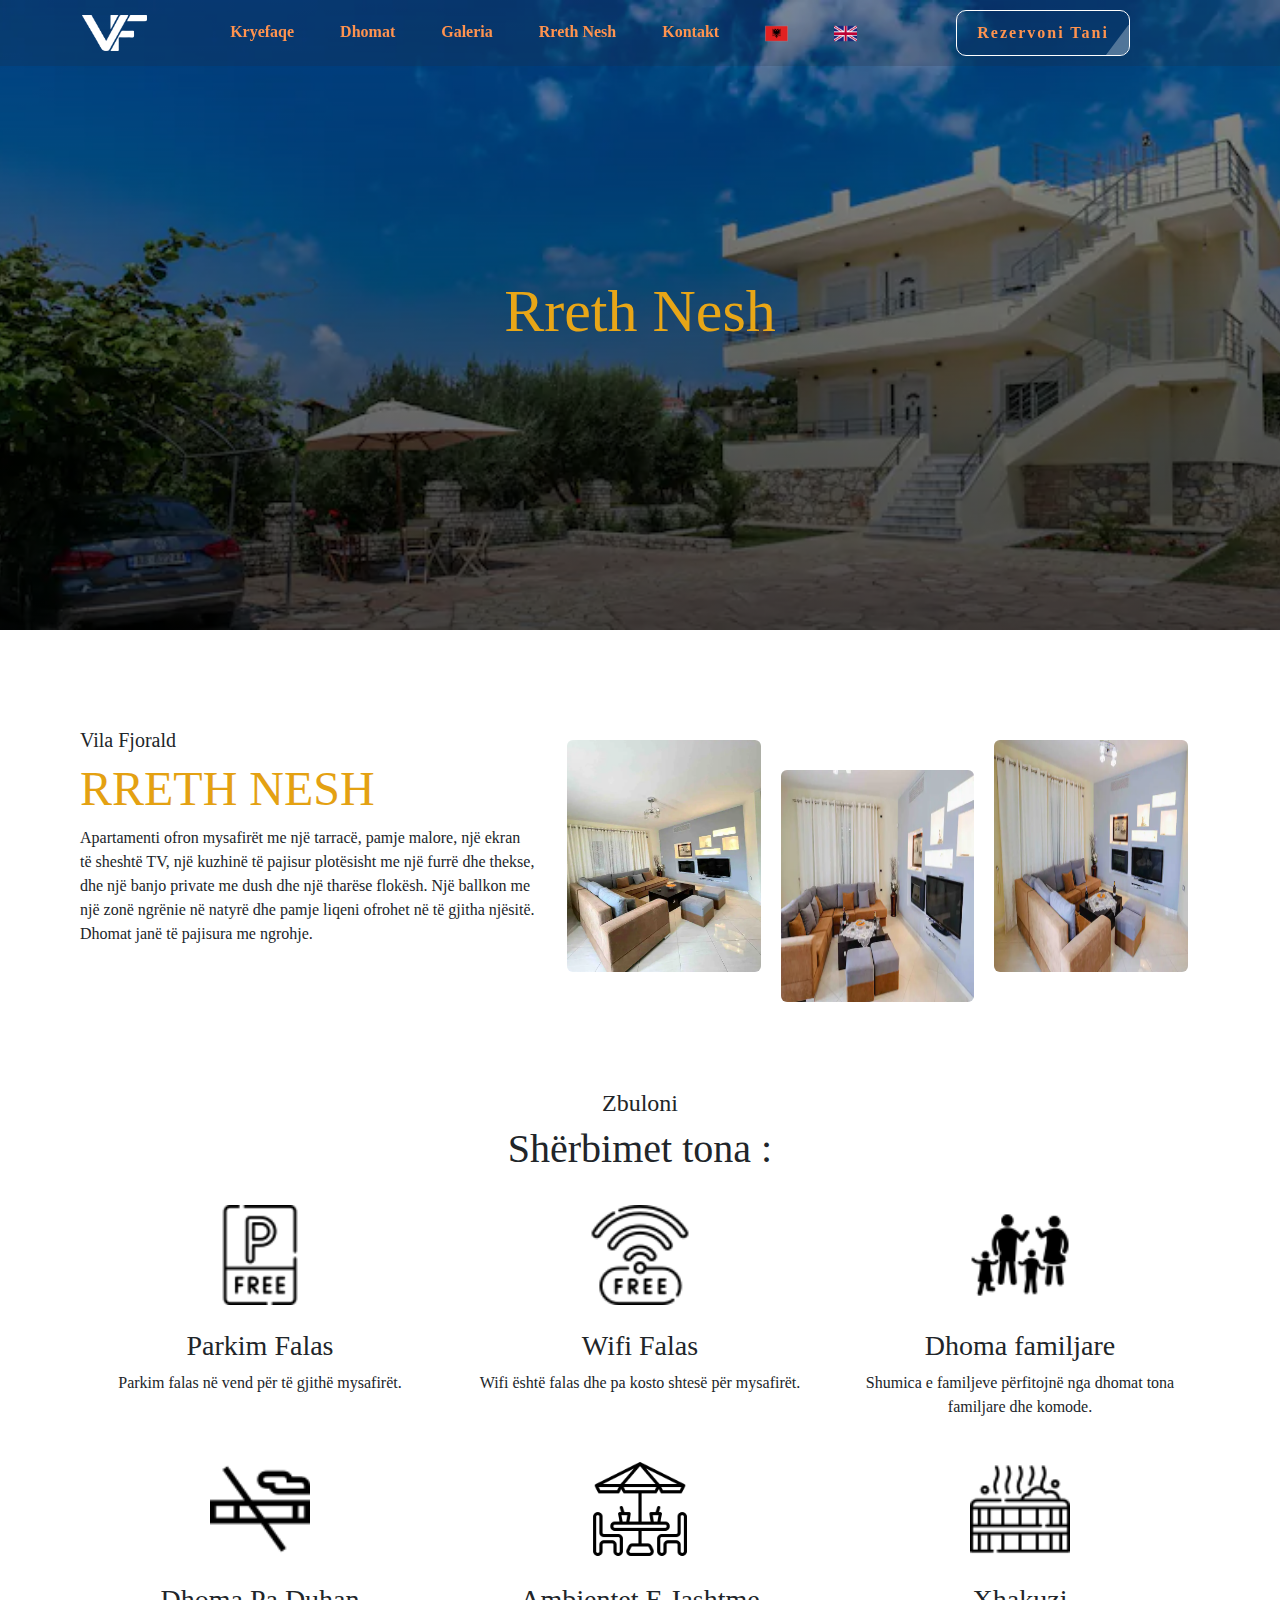
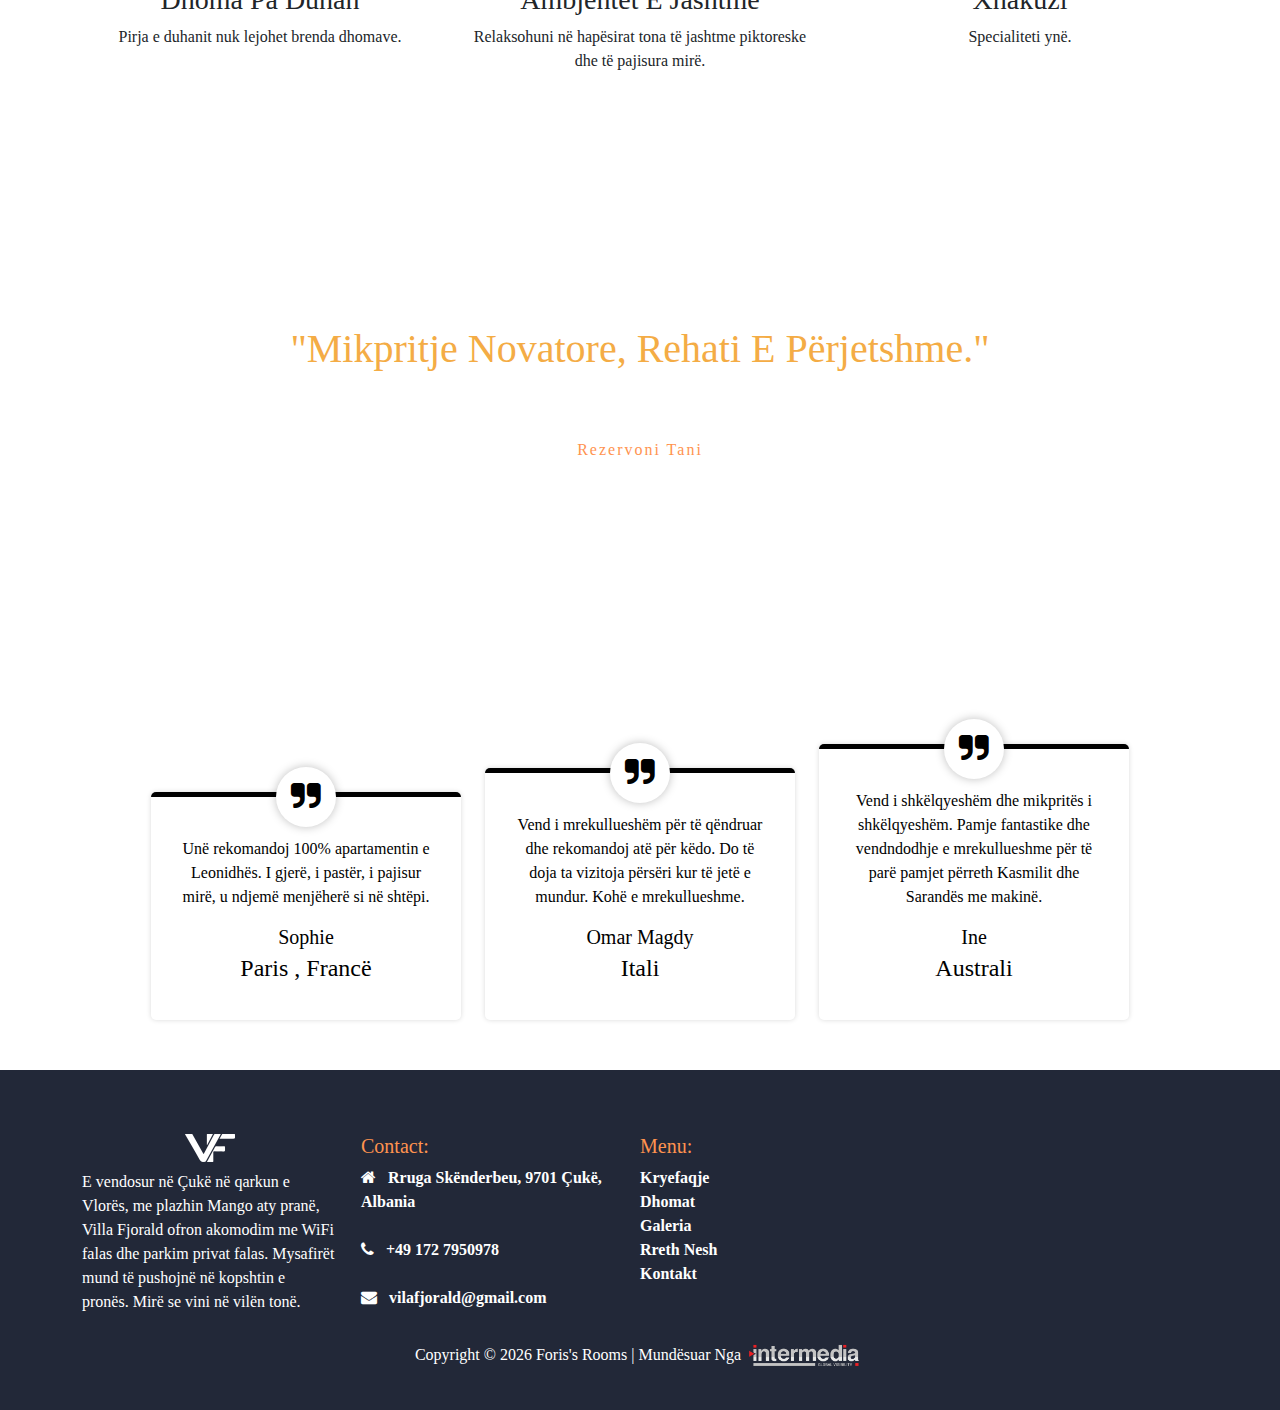
==== commit b94f86cd: "minor fixes" ====
--- a/about-sq.html
+++ b/about-sq.html
@@ -178,34 +178,34 @@
             <figure class="snip1533">
                 <figcaption>
                     <blockquote>
-                        <p>Unë rekomandoj 100% apartamentin e Leonidhës. I gjerë, i pastër, i pajisur mirë, u ndjemë menjëherë
+                        <p style="color: black;">Unë rekomandoj 100% apartamentin e Leonidhës. I gjerë, i pastër, i pajisur mirë, u ndjemë menjëherë
                             si në shtëpi.</p>
                     </blockquote>
-                    <h3>Sophie</h3>
-                    <h4>Paris , Francë</h4>
+                    <h3 style="color: black;">Sophie</h3>
+                    <h4 style="color: black;">Paris , Francë</h4>
                 </figcaption>
             </figure>
             <figure class="snip1533">
                 <figcaption>
                     <blockquote>
-                        <p>Vend i mrekullueshëm për të qëndruar dhe rekomandoj atë për këdo. Do të doja ta vizitoja
+                        <p style="color: black;">Vend i mrekullueshëm për të qëndruar dhe rekomandoj atë për këdo. Do të doja ta vizitoja
                             përsëri kur të jetë e mundur. <be>Kohë e mrekullueshme.
                         </p>
                     </blockquote>
-                    <h3>Omar Magdy</h3>
-                    <h4>Itali</h4>
+                    <h3 style="color: black;">Omar Magdy</h3>
+                    <h4 style="color: black;">Itali</h4>
                 </figcaption>
             </figure>
             <figure class="snip1533">
                 <figcaption>
                     <blockquote>
-                        <p>Vend i shkëlqyeshëm dhe mikpritës i shkëlqyeshëm. Pamje fantastike dhe vendndodhje e
+                        <p style="color: black;">Vend i shkëlqyeshëm dhe mikpritës i shkëlqyeshëm. Pamje fantastike dhe vendndodhje e
                             mrekullueshme për të parë pamjet përreth Kasmilit
                             dhe Sarandës me makinë.
                         </p>
                     </blockquote>
-                    <h3>Ine</h3>
-                    <h4>Australi</h4>
+                    <h3 style="color: black;">Ine</h3>
+                    <h4 style="color: black;">Australi</h4>
                 </figcaption>
             </figure>
         </section>
--- a/stylesheet.css
+++ b/stylesheet.css
@@ -508,60 +508,81 @@
 .button0:hover {
     color: #ffffff !important;
     transform: scale(1.1) !important;
-    outline: 2px solid black !important;
-    box-shadow: 4px 5px 17px -4px black !important;
-    border: none !important;}
-.button0::before {content: "";position: absolute;left: -50px;top: 0;width: 0;height: 100%;background-color: #e4a112;}
-.button0:hover::before {width: 250%;}
-.snip1533 {
+    outline: 2px solid #ff934f !important;
+    box-shadow: 4px 5px 17px -4px #ff934f !important;
+    border: none !important;
+}
+.button0::before {
+    content: "";
+    position: absolute;
+    left: -50px;
+    top: 0;
+    width: 0;
+    height: 100%;
+    background-color: #ff934f;
+    transform: skewX(45deg);
+    z-index: -1;
+    transition: width 1000ms;
+}
+.button0:hover::before {width: 250%;}.snip1533 {
+    box-shadow: 0 0 5px rgba(0, 0, 0, 0.149);
+    color: #9e9e9e;
     display: inline-block;
-    position: relative;
-    width: 100%;
+    font-family: 'Roboto', Arial, sans-serif;
+    font-size: 16px;
+    margin: 35px 10px 10px;
     max-width: 310px;
     min-width: 250px;
-    margin: 35px 10px 10px;
+    position: relative;
+    text-align: center;
+    width: 100%;
     background-color: #ffffff;
     border-radius: 5px;
-    box-shadow: 0 0 5px rgba(0, 0, 0, 0.15);
-    border-top: 5px solid #3e3b35;
-    color: #9e9e9e;
-    font-family: 'Roboto', Arial, sans-serif;
-    font-size: 16px;
-    text-align: center;
-}
-.snip1533 *,
-.snip1533 *:before {box-sizing: border-box;transition: all 0.1s ease-out;}
-.snip1533 figcaption {padding: 13% 10% 12%;}
-.snip1533 figcaption:before {
+    border-top: 5px solid black;
+  }
+  
+  .snip1533 *,.snip1533 *:before {
+    -webkit-box-sizing: border-box;
+    box-sizing: border-box;
+    -webkit-transition: all 0.1s ease-out;
+    transition: all 0.1s ease-out;}
+  
+  .snip1533 figcaption {padding: 13% 10% 12%;}
+  
+  .snip1533 figcaption:before {
+    -webkit-transform: translateX(-50%);
+    transform: translateX(-50%);
+    background-color: #fff;
+    border-radius: 50%;
+    box-shadow: 0 0 10px rgba(0, 0, 0, 0.25);
+    color: black;
     content: "\f10e";
-    position: absolute;
-    top: -30px;
-    left: 50%;
-    width: 60px;
-    height: 60px;
-    line-height: 60px;
-    background-color: #fff;
-    color: #3e3b35;
     font-family: 'FontAwesome';
     font-size: 32px;
-    border-radius: 50%;
-    box-shadow: 0 0 10px rgba(0, 0, 0, 0.25);
-    transform: translateX(-50%);}
+    font-style: normal;
+    left: 50%;
+    line-height: 60px;
+    position: absolute;
+    top: -30px;
+    width: 60px;}
+  
+  .snip1533 h3 {color: #3c3c3c;font-size: 20px;font-weight: 300;line-height: 24px;margin: 10px 0 5px;}
+  
+  .snip1533 h4 {font-weight: 400;margin: 0;}  
 @media (max-width: 767px) {
     .photo-gallery .photos { padding-bottom: 20px; }
     .photo-gallery .item { padding-bottom: 30px; }
 }
 @media (max-width: 1200px) {
     #gallery, #property-highlight .property-highlight-text { 
-        -webkit-column-count: 3;-moz-column-count: 3;column-count: 3;-webkit-column-gap: 20px;-moz-column-gap: 20px;column-gap: 20px;   }
+    -webkit-column-count: 3;-moz-column-count: 3;column-count: 3;-webkit-column-gap: 20px;
+    -moz-column-gap: 20px;column-gap: 20px;   }
 }
 @media (max-width: 800px) {
     #gallery { -webkit-column-count: 2; -moz-column-count: 2; column-count: 2; }
 }
 @media (max-width: 600px) {
-    #gallery, .container, .service-card, .row0 { 
-        -webkit-column-count: 1; -moz-column-count: 1; column-count: 1; 
-    }
+    #gallery, .container, .service-card, .row0 {-webkit-column-count: 1; -moz-column-count: 1; column-count: 1;}
 }
 @media screen and (max-width: 1200px) {
     .container, .service-card, .row0 { max-width: 1140px; width: 100%; display: grid; }
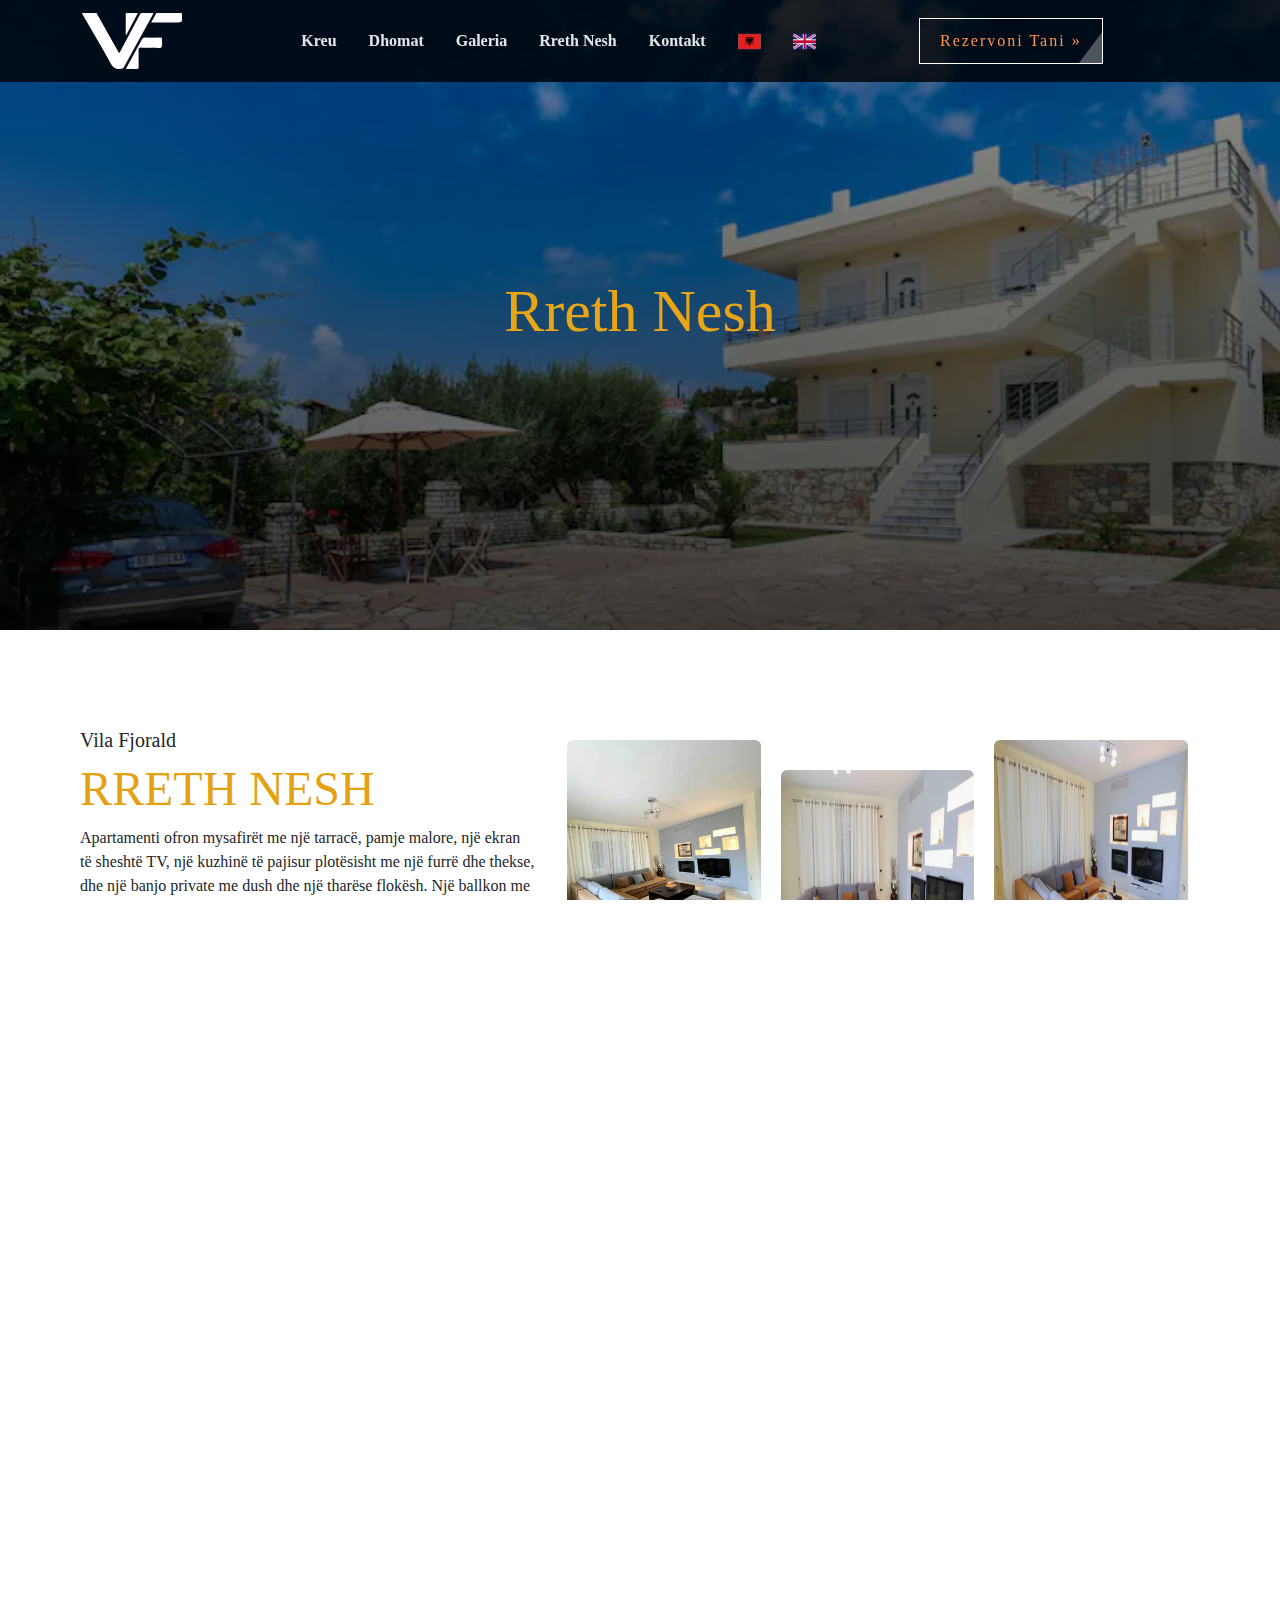
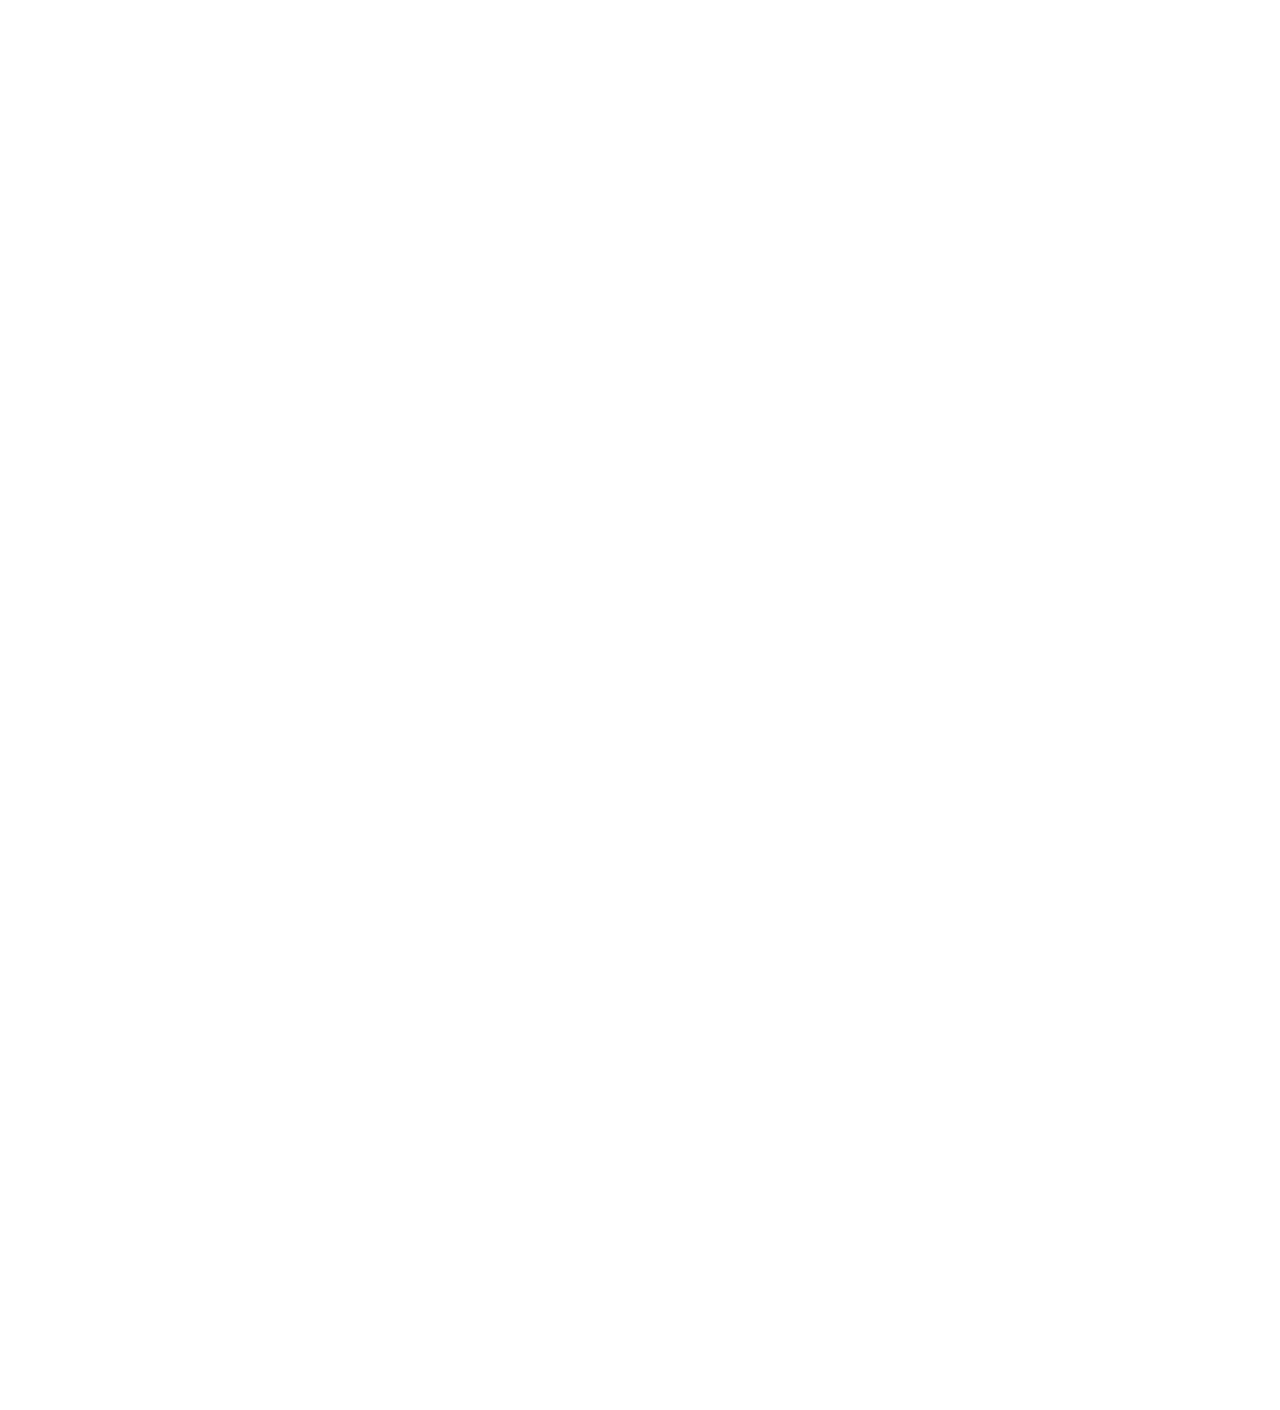
==== commit ac664e27: "remmake , rooms not finished" ====
--- a/about-sq.html
+++ b/about-sq.html
@@ -7,9 +7,9 @@
     <title>Rreth Nesh - Vila Fjorald , Sarande , Albania</title>
 
     <meta name="description"
-        content="E vendosur në Çukë në qarkun e Vlorës, me plazhin Mango aty pranë, Villa Fjorald ofron akomodim me WiFi falas dhe parkim privat falas." />
+        content="Zhyteni në zemrën e Villa Fjorald dhe zbuloni përkushtimin tonë të palëkundshëm për të ofruar një mikpritje të jashtëzakonshme." />
     <meta name="keywords"
-        content="Vila Fjorald , Vlorë , Albania , Hotel , Free Parking , Travel, Vacation , Wifi , Family Room , Non-Smoking Rooms">
+    content="Vila Fjorald , Sarande , Shqiperi , Hotel , Vila , Parkim Falas , Pushime , Wifi Falas , Dhoma Familjare , Oborr , Xhakuzi">
     <link rel="icon" type="image/x-icon" href="assets/icon/vila-fjoraldLogo.png">
     <!-- FontAwesome -->
     <link rel="stylesheet" href="https://use.fontawesome.com/releases/v5.15.1/css/all.css">
@@ -22,47 +22,45 @@
 
 <body>
     <header>
-        <nav class="navbar navbar-expand-lg fixed-top text-center navbar">
-            <div class="container">
-                <a href="index-sq.html" class="navbar-brand">
-                    <img src="assets/icon/vila-fjoraldLogo.png" alt="logo" width="65px">
-                </a>
-                <button class="navbar-toggler" type="button" data-bs-toggle="collapse" data-bs-target="#collapseNav"
-                    aria-controls="collapseNav" aria-expanded="false" aria-label="Toggle navigation">
-                    <span class="navbar-toggler-icon"></span>
-                </button>
-                <div class="collapse navbar-collapse " id="collapseNav">
-                    <ul class="navbar-nav nav-underline ms-auto">
-                        <li class="nav-item mx-auto">
-                            <a href="index-sq.html" class="nav-link hover-underline">Kryefaqe</a>
-                        </li>
-                        <li class="nav-item mx-auto">
-                            <a href="rooms-sq.html" class="nav-link hover-underline">Dhomat</a>
-                        </li>
-                        <li class="nav-item mx-auto">
-                            <a href="gallery-sq.html" class="nav-link hover-underline">Galeria</a>
-                        </li>
-                        <li class="nav-item mx-auto">
-                            <a href="about-sq.html" class="nav-link hover-underline">Rreth Nesh</a>
-                        </li>
-                        <li class="nav-item mx-auto">
-                            <a href="contact-sq.html" class="nav-link hover-underline">Kontakt</a>
-                        </li>
-                        <li class="nav-item mx-auto">
-                            <a href="about-sq.html" class="nav-link"><img src="assets/icon/ALB.png" width="23px"></a>
-                        </li>
-                        <li class="nav-item mx-auto">
-                            <a href="about.html" class="nav-link"><img src="assets/icon/UK.png" width="23px"></a>
-                        </li>
-                        <li style="justify-content: center;display: flex;">
-                            <a class="link-btn link-btn dis0" href="contact-sq.html">
-                                Rezervoni Tani</a>
-                    </ul>
-                    </ul>
-                    <a class="link-btn link-btn dis1" href="contact-sq.html">
-                        Rezervoni Tani</a>
-                </div>
-            </div>
+        <nav class="navbar navbar-expand-lg navbar-dark fixed-top text-center">
+          <div class="container">
+            <a href="index-sq.html" class="navbar-brand">
+              <img src="assets/icon/vila-fjoraldLogo.png" width="100px">
+            </a>
+    
+            <button class="navbar-toggler" type="button" data-bs-toggle="collapse" data-bs-target="#collapseNav"
+              aria-controls="collapseNav" aria-expanded="false" aria-label="Toggle navigation">
+              <span class="navbar-toggler-icon"></span>
+            </button>
+    
+            <div class="collapse navbar-collapse " id="collapseNav">
+              <ul class="navbar-nav nav-underline ms-auto">
+                <li class="nav-item mx-auto">
+                  <a href="index-sq.html" class="nav-link hover-underline">Kreu</a>
+                </li>
+                <li class="nav-item mx-auto">
+                  <a href="rooms-sq.html" class="nav-link hover-underline">Dhomat</a>
+                </li>
+                <li class="nav-item mx-auto">
+                  <a href="gallery-sq.html" class="nav-link hover-underline">Galeria</a>
+                </li>
+                <li class="nav-item mx-auto">
+                  <a href="about-sq.html" class="nav-link hover-underline">Rreth Nesh</a>
+                </li>
+                <li class="nav-item mx-auto">
+                  <a href="contact-sq.html" class="nav-link hover-underline">Kontakt</a>
+                </li>
+                <li class="nav-item mx-auto">
+                  <a href="about-sq.html" class="nav-link"><img src="assets/icon/ALB.png" width="23px"></a>
+                </li>
+                <li class="nav-item mx-auto">
+                  <a href="about.html" class="nav-link"><img src="assets/icon/UK.png" width="23px"></a>
+                </li>
+              </ul>
+              <a class="link-btn link-btn " href="contact-sq.html">
+                Rezervoni Tani &raquo;</a>
+            </div>
+          </div>
         </nav>
     </header>
     <main>
@@ -217,7 +215,7 @@
                             <h5 style="color: #ffffff;justify-content: center;
                         display: flex;"><img src="assets/icon/vila-fjoraldLogo.png" width="50px">
                             </h5>
-                            <p style="color: #ffffff;">E vendosur në Çukë në qarkun e Vlorës, me plazhin Mango aty
+                            <p style="color: #ffffff;">E vendosur në Çukë në qarkun e Sarandes, me plazhin Mango aty
                                 pranë, Villa Fjorald ofron akomodim me WiFi falas dhe parkim privat falas. Mysafirët
                                 mund të pushojnë në kopshtin e pronës.&nbsp;Mirë se vini në vilën tonë.
                             </p>
@@ -261,7 +259,7 @@
                     <div class="container-fluid copyright-section">
                         <p class="copyright">
                             Copyright ©
-                            <script>document.write(new Date().getFullYear());</script> Foris's Rooms | Mundësuar Nga
+                            <script>document.write(new Date().getFullYear());</script> Vila Fjorald | Mundësuar Nga
                             <a href="https://intermedia.al/" target="_blank"><img src="assets/icon/intermediaLogo1.png"
                                     width="120px">
                             </a>
--- a/stylesheet.css
+++ b/stylesheet.css
@@ -19,6 +19,12 @@
     --black: #20252d;
     --style-font: "Cormorant Garamond", serif;
 }
+html, body {
+    width: 100% !important;
+    height: 100% !important;
+    margin: 0px !important;
+    padding: 0px !important;
+    overflow-x: hidden !important;}
 ::selection {color: #a3a190;}
 ::-webkit-scrollbar {width: 15px;}
 ::-webkit-scrollbar-track {background-color: var(--text-white);
@@ -31,71 +37,56 @@
 .col {flex: 1;}
 li {list-style: none;padding: 0px;margin: 0px;}
 /*NavBar*/
-.navbar {
-    position: fixed;
-    top: 0;
-    width: 100%;
-    z-index: 1000;
-    transition: top 0.3s;
+header .navbar {
+    background-color: rgba(0, 0, 0, 0.8);
+  }
+  header .navbar .navbar-nav li .nav-link {
+    display: block;
+    width: fit-content;
+    color: #E0E7E9;
     font-weight: 700;
     border: none;
-    background-color: rgba(34, 40, 56, 0.2);
-    display: flex;
-    justify-content: space-between;
-    align-items: center;
-    padding: 10px 20px;
-    margin: 0px !important;
-    border-radius: 0px !important;
-    transition: 1s;
-    transition: all 0.5s;
-}
-.navbar-scrolled {background-color: rgba(34, 40, 56, 0.8);display: flex;}
-.navbar-brand {margin-right: auto !important;margin-left: auto !important;}
-.nav {font-family: "Playfair Display", serif;color: #fff;padding: 10px 20px;}
-.navbar-toggler-icon {
-    background-image: url("data:image/svg+xml,%3csvg xmlns='http://www.w3.org/2000/svg' viewBox='0 0 30 30'%3e%3cpath stroke='white' stroke-linecap='round' stroke-miterlimit='10' stroke-width='2' d='M4 7h22M4 15h22M4 23h22'/%3e%3c/svg%3e");
-}
-.navbar-toggler {border: 2px solid #000000;}
-.navbar-toggler:focus {box-shadow: none;}
-.nav-link {padding: 5px 15px !important;color: #ff934f;}
-.nav-link:hover {
-    padding: 5px 15px !important;
-    color: rgb(255, 147, 79, 0.6) !important;
-    border: unset !important;
-    text-decoration: none !important;
-    border-radius: 10px !important;
-}
-.nav li {padding: 10px;cursor: pointer;font-size: 16px;}
-.mx-auto {margin-right: auto !important;margin-left: auto !important;}
-.nav-links a {
-    font-size: 1.2rem;
-    font-weight: bold;
-    text-transform: uppercase;
-    letter-spacing: 1px;
-    flex-grow: 1;
+  }
+  header .navbar .navbar-nav li .nav-link:hover {
+    color: #E0E7E9;
+    opacity: .8;
+  }
+  header .navbar ul li .nav-link.active {
+    color: #E0E7E9;
+  }
+  header .navbar .link-btn {
+    margin-left: auto;
+    margin-right: auto;
+  }
+  .hover-underline {
+    position: relative;
+    max-width: max-content;
+  }
+  .hover-underline::after {
+    content: "";
+    position: absolute;
+    left: 0;
+    bottom: 0;
+    width: 100%;
+    height: 5px;
+    border-block: 1px solid #b5986f;
+    transform: scaleX(0.2);
+    opacity: 0;
+    transition: var(--transition-2);
+  }
+  .hover-underline:is(:hover, :focus-visible)::after {
+    transform: scaleX(1);
+    opacity: 1;
+  }
+.bg-images {
+    background: rgba(0, 0, 0, 0.8);
+    background-position: center;
+    background-size: cover;
+    height: 70vh;
     display: flex;
     justify-content: center;
     align-items: center;
     text-align: center;
-    position: relative;
-    margin: 0 10px;
-    color: white;
-    text-decoration: none;
-}
-.dis0 {display: none !important;}
-.link-btn {
-    text-decoration: none;
-    padding: 0.5rem 2rem;
-    background-color: transparent !important;
-    border: 1px solid rgb(0, 0, 0);
-    transition: 0.2s ease-in-out;
-    width: fit-content;
-    float: right;
-    text-decoration: none;
-    padding: 10px 20px;
-    text-decoration: none;
-    border-radius: 10px !important;
-    transition: 300ms;
 }
 button {
     position: relative;
@@ -110,7 +101,6 @@
     font-size: inherit;
     font-family: inherit;
 }
-header .navbar .link-btn {margin-left: auto;margin-right: auto;}
 .container .link-btn,
 .link-btn {
     text-align: center;
@@ -123,8 +113,6 @@
     overflow: hidden;
     color: rgb(255, 147, 79);
 }
-.social-icons {text-align: center;}
-.hover-underline {position: relative;max-width: max-content;}
 .hover-underline::after {
     content: "";
     position: absolute;
@@ -137,7 +125,6 @@
     opacity: 0;
     transition: var(--transition-2);
 }
-.hover-underline:is(:hover, :focus-visible)::after {transform: scaleX(1);opacity: 1;}
 .link-btn::before {
     content: "";
     position: absolute;
@@ -151,17 +138,6 @@
     opacity: 0.3;
 }
 .link-btn:hover:before {right: 105%;}
-.container .navbar .link-btn {padding: 0.4rem 1.3rem;}
-.bg-images {
-    background: rgba(0, 0, 0, 0.8);
-    background-position: center;
-    background-size: cover;
-    height: 70vh;
-    display: flex;
-    justify-content: center;
-    align-items: center;
-    text-align: center;
-}
 /*Carousel*/
 .carousel-item {
     transition: opacity 0.5s ease-in-out;
@@ -472,23 +448,6 @@
 /*Rooms*/
 .carousel-itemimg {transition: transform 0.6s ease;border-radius: 10px;height: 400px;width: 100%;}
 .carousel-inner0 {height: 70vh;width: 100%;overflow: hidden;position: relative;}
-.rooms2 figure {margin: 0;position: relative;width: 100%;margin-left: auto;overflow: hidden;}
-.rooms2 figure img:hover {transform: scale(1.05);}
-.rooms2 figure img {transform: scale(1);transition: transform 500ms ease;}
-.rooms2 p {color: #3b3b3b;}
-.rooms2 .img:hover img {filter: none;transform: scale(1.05, 1.05);transition: all 1s ease;}
-.rooms2 .img img {transition: all 0.5s;height: 100%;width: 100%;max-height: 500px;}
-.rooms2 .content {width: 100%;padding: 30px 30px 0px 30px;background: #fff;}
-.rooms2 .content .cont {display: table-cell;vertical-align: middle;}
-.rooms2 .content .cont h3 {font-size: 30px;margin-bottom: 15px;color: #1b1b1b;}
-.rooms2 .content .cont h6 {font-size: 15px;color: #aa8453;font-family: "Outfit", serif;font-weight: 400;text-transform: uppercase;}
-.rooms2 .content .cont h6 span {font-family: "Outfit", serif;font-size: 15px;margin-bottom: 0px;color: #1b1b1b;font-weight: 400;letter-spacing: 1;}
-.features {display: flex;align-items: center;}
-.feature-line {width: 100%;margin: 10px 0;}
-.feature-icons {display: flex;justify-content:space-around;width: 100%;}
-.icon {text-align: center;margin: 0 10px;}
-.icon img {width: 50px;height: 50px;}
-.icon p {margin-top: 5px;font-size: 14px;}
 .button0 {
     padding: 1em 2em;
     border: none;
@@ -540,15 +499,12 @@
     border-radius: 5px;
     border-top: 5px solid black;
   }
-  
   .snip1533 *,.snip1533 *:before {
     -webkit-box-sizing: border-box;
     box-sizing: border-box;
     -webkit-transition: all 0.1s ease-out;
     transition: all 0.1s ease-out;}
-  
   .snip1533 figcaption {padding: 13% 10% 12%;}
-  
   .snip1533 figcaption:before {
     -webkit-transform: translateX(-50%);
     transform: translateX(-50%);
@@ -565,18 +521,11 @@
     position: absolute;
     top: -30px;
     width: 60px;}
-  
   .snip1533 h3 {color: #3c3c3c;font-size: 20px;font-weight: 300;line-height: 24px;margin: 10px 0 5px;}
-  
   .snip1533 h4 {font-weight: 400;margin: 0;}  
 @media (max-width: 767px) {
     .photo-gallery .photos { padding-bottom: 20px; }
     .photo-gallery .item { padding-bottom: 30px; }
-}
-@media (max-width: 1200px) {
-    #gallery, #property-highlight .property-highlight-text { 
-    -webkit-column-count: 3;-moz-column-count: 3;column-count: 3;-webkit-column-gap: 20px;
-    -moz-column-gap: 20px;column-gap: 20px;   }
 }
 @media (max-width: 800px) {
     #gallery { -webkit-column-count: 2; -moz-column-count: 2; column-count: 2; }
@@ -618,10 +567,9 @@
     .footer-link-d, ul.list-unstyled li, ul.p-0.footer-ul li { text-align: center; }
 }
 @media screen and (max-width: 850px) {
-    .dis0 { justify-content: center !important; display: grid !important; }
-    .dis1 { display: none !important; }
     .copyright { margin-top: 10px; }
 }
-@media (max-width: 1000px) {
-    .carousel-inner0 { height: 45vh; padding-top: 20px; }
-}
+@media (max-width: 1000px) {.carousel-inner0 { height: 45vh; padding-top: 20px; }}
+@media only screen and (min-width: 992px) {header .navbar  {margin: 0;margin-left: auto;}}
+
+
